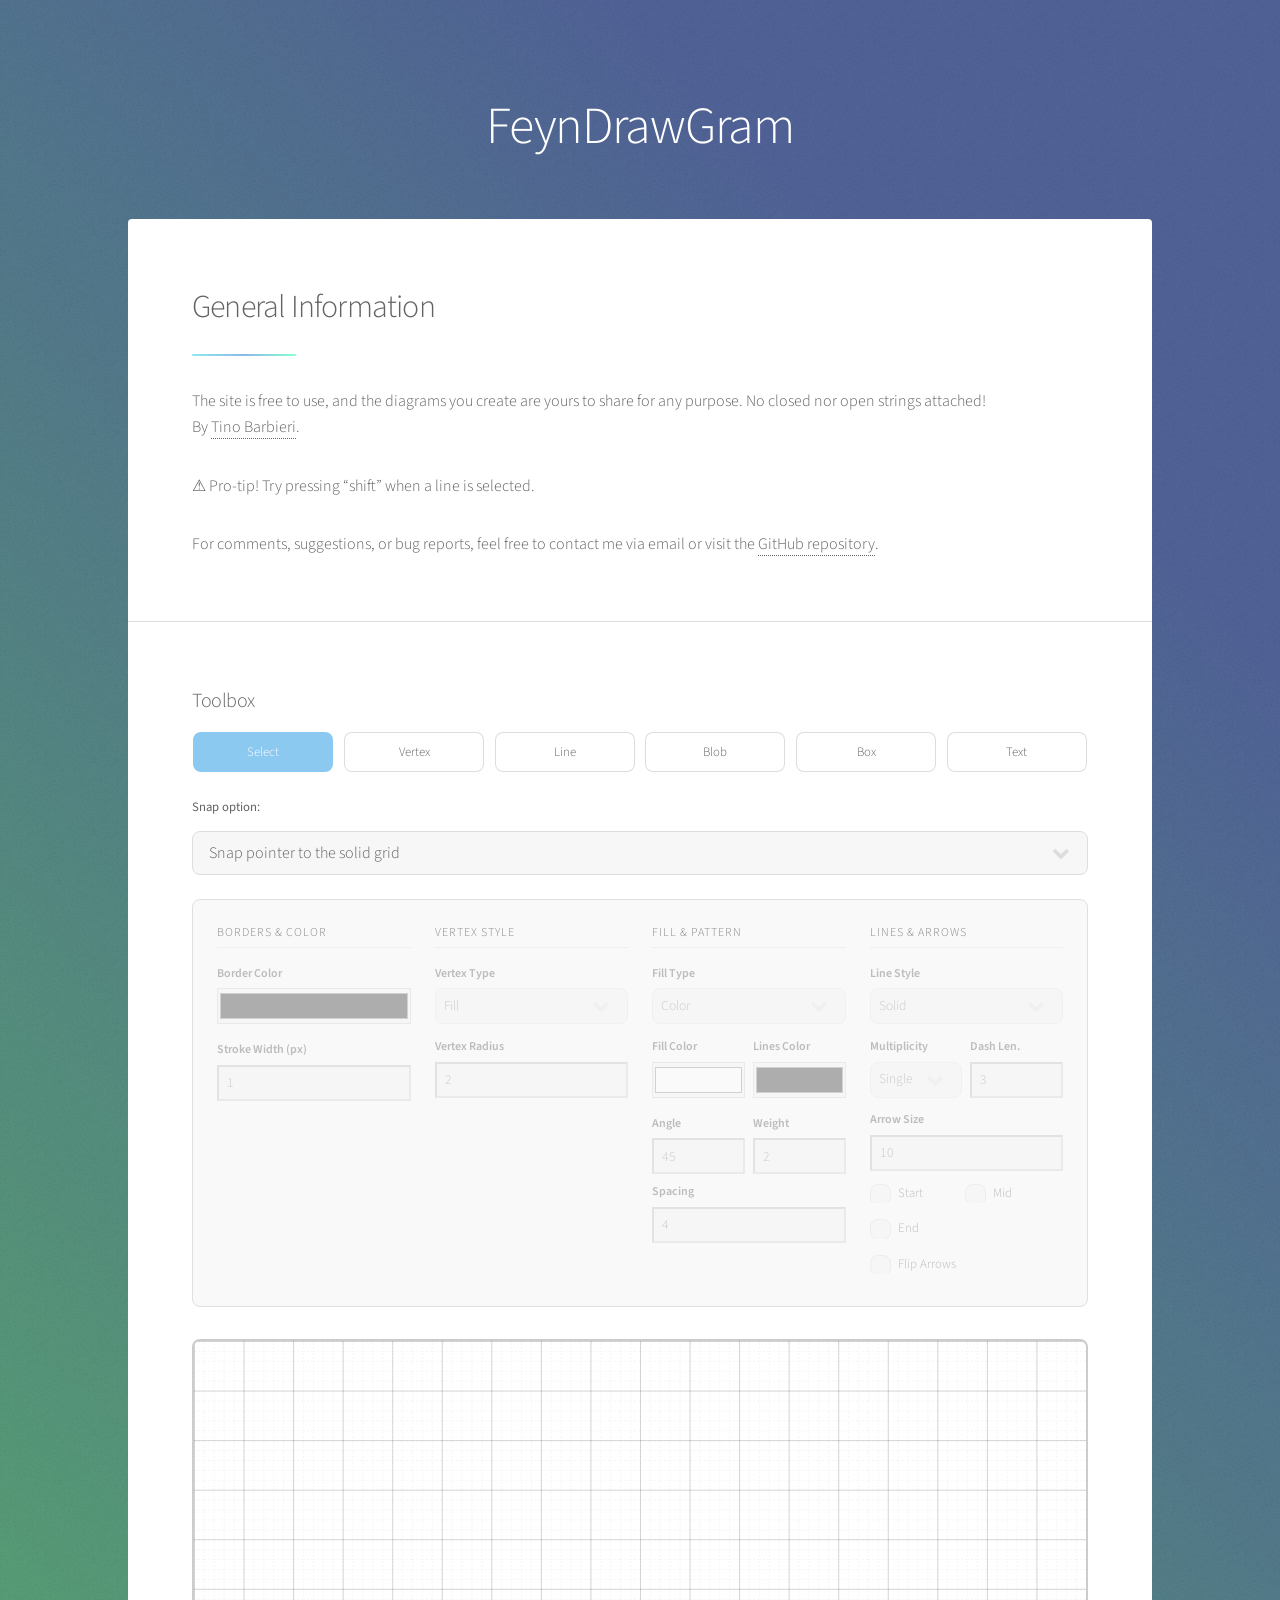
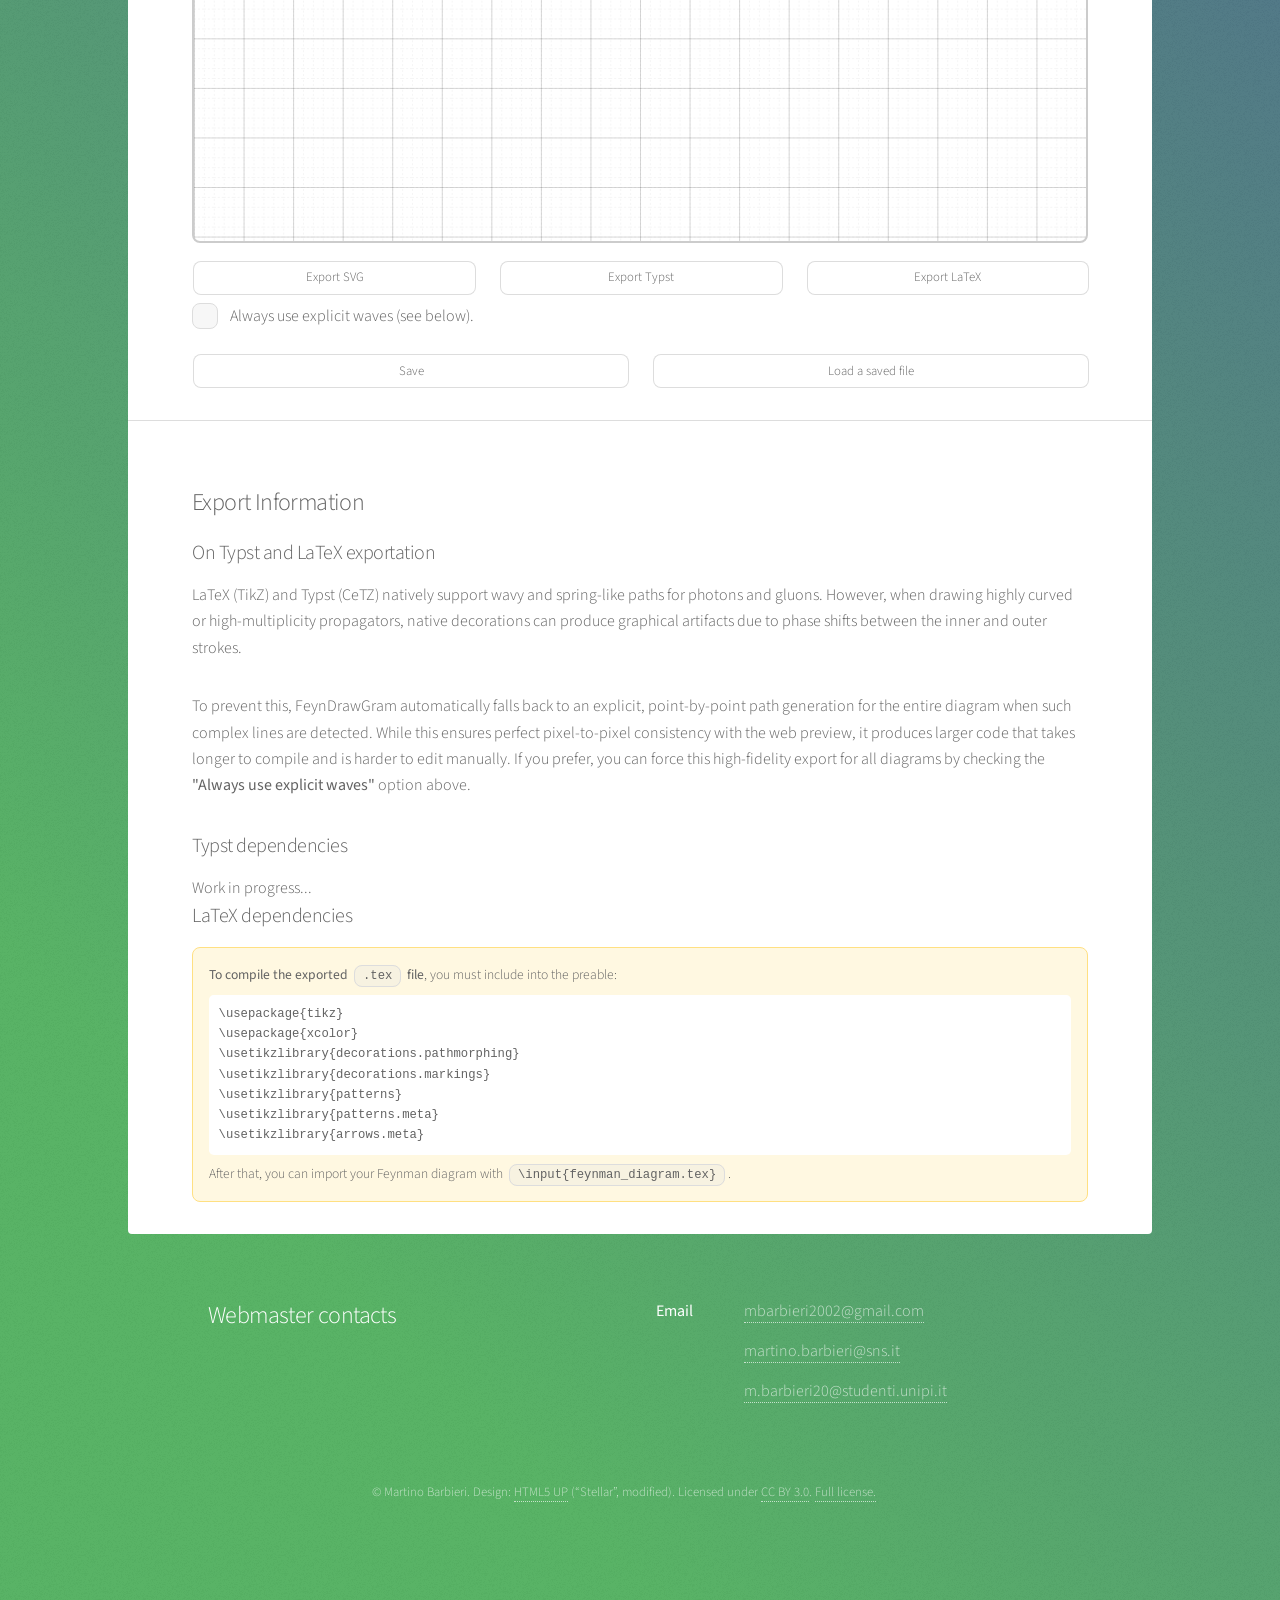
==== webapp/index.html @ 436d5863 "typst implemented. When the Typst package will be published, I'll modify the index.html page" ====
<!DOCTYPE HTML>
<!--
	Stellar by HTML5 UP
	html5up.net | @ajlkn
	Free for personal and commercial use under the CCA 3.0 license (html5up.net/license)
-->
<html lang="en">
	<head>
		<title>FeynDrawGram</title>
		<meta charset="utf-8">
		<meta name="keywords" content="feyndrawgram, feynman, diagram, diagrams, diagramma, qft, draw, latex, typst, tikz, cetz, svg, vectorial, cosmological, correlator">
		<meta name="description" content="Modern web app for creating LaTeX (TikZ) and Typst (CeTZ) code from Feynman diagrams.">
		<meta name="author" content="Martino Barbieri">
		<meta name="viewport" content="width=device-width, initial-scale=1">
		<link rel="canonical" href="https://mbarbieri.it/feyndrawgram/"/>
		<link rel="stylesheet" href="assets/css/main.css">
		<link rel="stylesheet" href="assets/css/feyndrawgram.css">
		<link rel="icon" type="image/png" href="images/logo.png">
		<noscript><link rel="stylesheet" href="assets/css/noscript.css"></noscript>
		<!-- Google tag (gtag.js) -->
		<script async src="https://www.googletagmanager.com/gtag/js?id=G-V8CDSFE6TV"></script>
		<script>
			window.dataLayer = window.dataLayer || [];
			function gtag(){dataLayer.push(arguments);}
			gtag('js', new Date());
			gtag('config', 'G-V8CDSFE6TV');
		</script>
	</head>
	<body class="is-preload">

		<!-- Wrapper -->
			<div id="wrapper">

				<!-- Header -->
					<header id="header" class="alt">
						<h1>FeynDrawGram</h1>
					</header>

				<!-- Main -->
					<div id="main">
						<section class="main">
							<div class="spotlight">
								<div class="content">
									<header class="major">
										<h2>General Information</h2>
									</header>
									<p>
										The site is free to use, and the diagrams you create are yours to share for any purpose. No closed nor open strings attached!
										<br>
										By <a class="link" href="https://mbarbieri.it/">Tino Barbieri</a>.
									</p>
									<p>
										<span>&#9888;</span> Pro-tip! Try pressing “shift” when a line is selected.
									</p>
									<p>
										For comments, suggestions, or bug reports, feel free to contact me via email or visit the <a href="https://github.com/mbar02/FeynDrawGram" target="_blank" rel="noopener noreferrer" class="link">GitHub repository</a>.
									</p>
								</div>
							</div>
						</section>

						<section class="main">
								<div id="app-container">    
									<form id="toolbox">
										<h3>Toolbox</h3>
										
										<div id="tools">
											<a class="button small primary" id="btn-select" onclick="setMode('select')">Select</a>
											<a class="button small" id="btn-point" onclick="setMode('point')">Vertex</a>
											<a class="button small" id="btn-line" onclick="setMode('line')">Line</a>
											<a class="button small" id="btn-blob" onclick="setMode('blob')">Blob</a>
											<a class="button small" id="btn-box" onclick="setMode('box')">Box</a>
											<a class="button small" id="btn-text" onclick="setMode('text')">Text</a>
										</div>

										<div style="margin-bottom: 1.5rem;">
											<label style="font-size: 0.8rem;">Snap option:</label>
											<select id="snap-select" onchange="updateSnapping(this.value)">
												<option value="40">Snap pointer to the solid grid</option>
												<option value="10">Snap pointer to the dashed grid</option>
												<option value="0">Ignore the grid</option>
											</select>
										</div>

										<div id="properties-panel">
											<div class="row gtr-uniform">
												
												<div class="col-3 col-6-medium col-12-xsmall">
													<h5>Borders & Color</h5>
													<div class="prop-group">
														<label>Border Color</label>
														<input class="node-prop line-prop shape-prop" type="color" id="prop-color" value="#000000">
													</div>
													<div class="prop-group">
														<label>Stroke Width (px)</label>
														<input class="node-prop line-prop shape-prop" type="number" id="prop-width" min="0" value="2">
													</div>
												</div>

												<div class="col-3 col-6-medium col-12-xsmall">
													<h5>Vertex Style</h5>
													<div class="prop-group">
														<label>Vertex Type</label>
														<select class="node-prop" id="prop-node-style">
															<option value="solid">Fill</option>
															<option value="odot">odot</option>
															<option value="otimes">otimes</option>
															<option value="square">Square</option>
															<option value="diamond">Diamond</option>
														</select>
													</div>
													<div class="prop-group">
														<label>Vertex Radius</label>
														<input class="node-prop" type="number" id="prop-node-radius" min="0" value="5">
													</div>
												</div>

												<div class="col-3 col-6-medium col-12-xsmall">
													<h5>Fill & Pattern</h5>
													<div class="prop-group">
														<label>Fill Type</label>
														<select class="node-prop shape-prop" id="prop-fill-type">
															<option value="solid">Color</option>
															<option value="pattern">Pattern</option>
														</select>
													</div>
													<div class="prop-group" style="display: flex; gap: 0.5rem;">
														<div style="flex: 1; min-width: 0;">
															<label>Fill Color</label>
															<input class="node-prop shape-prop" type="color" id="prop-fill-color" value="#ffffff">
														</div>
														<div style="flex: 1; min-width: 0;">
															<label>Lines Color</label>
															<input class="node-prop shape-prop" type="color" id="prop-pat-color" value="#000000">
														</div>
													</div>
													<div class="prop-group" style="display: flex; flex-wrap: wrap; gap: 0.5rem;">
														<div style="flex: 1 1 40%; min-width: 0;">
															<label>Angle</label>
															<input class="node-prop shape-prop" type="number" id="prop-pat-angle" value="45">
														</div>
														<div style="flex: 1 1 40%; min-width: 0;">
															<label>Weight</label>
															<input class="node-prop shape-prop" type="number" id="prop-pat-width" min="0" value="2">
														</div>
														<div style="flex: 1 1 100%; min-width: 0;">
															<label>Spacing</label>
															<input class="node-prop shape-prop" type="number" id="prop-pat-spacing" min="0" value="10">
														</div>
													</div>
												</div>

												<div class="col-3 col-6-medium col-12-xsmall">
													<h5>Lines & Arrows</h5>
													<div class="prop-group">
														<label>Line Style</label>
														<select class="line-prop" id="prop-line-type">
															<option value="solid">Solid</option>
															<option value="dashed">Dashed</option>
															<option value="wavy">Wavy (Photon)</option>
															<option value="gluon">Spring (Gluon)</option>
														</select>
													</div>
													<div class="prop-group" style="display: flex; gap: 0.5rem;">
														<div style="flex: 1; min-width: 0;">
															<label>Multiplicity</label>
															<select class="line-prop" id="prop-multiplicity">
																<option value="1">Single</option>
																<option value="2">Double</option>
																<option value="3">Triple</option>
															</select>
														</div>
														<div style="flex: 1; min-width: 0;">
															<label>Dash Len.</label>
															<input class="line-prop" type="number" id="prop-dash-length" min="0" value="5">
														</div>
													</div>
													<div class="prop-group">
														<label>Arrow Size</label>
														<input class="line-prop" type="number" id="prop-arrow-size" min="0" value="20">
													</div>
													<div class="prop-group" style="display: flex; flex-wrap: wrap; gap: 0.5rem;">
														<div style="width: 45%;">
															<input class="line-prop" type="checkbox" id="prop-arrow-start">
															<label for="prop-arrow-start">Start</label>
														</div>
														<div style="width: 45%;">
															<input class="line-prop" type="checkbox" id="prop-arrow-mid">
															<label for="prop-arrow-mid">Mid</label>
														</div>
														<div style="width: 45%;">
															<input class="line-prop" type="checkbox" id="prop-arrow-end">
															<label for="prop-arrow-end">End</label>
														</div>
														<div style="width: 100%;">
															<input class="line-prop" type="checkbox" id="prop-arrow-flip">
															<label for="prop-arrow-flip">Flip Arrows</label>
														</div>
													</div>
												</div>

											</div>
										</div>
									</form>
										
									<div id="canvas-wrapper" style="border: 2px solid #ccc; background: white; border-radius: 8px; overflow: hidden; cursor: crosshair;">
										<svg id="feynman-canvas" width="100%" height="500" style="display: block;"></svg>
									</div>
								</div>

								<div id="export-tools" style="margin-top: 1rem;">
									<div class="row gtr-uniform">
										<div class="col-4 col-12-xsmall">
											<a class="button small fit" onclick="exportSVG()">Export SVG</a>
										</div>
										<div class="col-4 col-12-xsmall">
											<a class="button small fit" id="btn-export-typst" onclick="exportTypst()">Export Typst</a>
										</div>
										<div class="col-4 col-12-xsmall">
											<a class="button small fit" id="btn-export-code" onclick="exportLaTeX()">Export LaTeX</a>
										</div>
									</div>
								</div>

								<div class="fit" style="margin-top: 0.5rem;">
									<input type="checkbox" id="prop-explicit-waves">
									<label for="prop-explicit-waves">Always use explicit waves (see below).</label>
								</div>

								<div id="save-load-tools" style="margin-top: 0.5rem;">
									<div class="row gtr-uniform">
										<div class="col-6 col-12-xsmall">
											<a class="button small fit" onclick="saveDiagram()">Save</a>
										</div>
										<div class="col-6 col-12-xsmall">
											<a class="button small fit" onclick="loadDiagram()">Load a saved file</a>
										</div>
									</div>
								</div>
							</section>

							<section class="main">
								<h2>Export Information</h2>
								<h3>On Typst and LaTeX exportation</h3>
								<p>
									LaTeX (TikZ) and Typst (CeTZ) natively support wavy and spring-like paths for photons and gluons.
									However, when drawing highly curved or high-multiplicity propagators, native decorations can produce
									graphical artifacts due to phase shifts between the inner and outer strokes.
								</p>
								<p>
									To prevent this, FeynDrawGram automatically falls back to an explicit, point-by-point path generation
									for the entire diagram when such complex lines are detected. While this ensures perfect pixel-to-pixel
									consistency with the web preview, it produces larger code that takes longer to compile and is harder to edit manually. 
									If you prefer, you can force this high-fidelity export for all diagrams by checking the
									<strong>"Always use explicit waves"</strong> option above.
								</p>
								<h3>Typst dependencies</h3>
								Work in progress...	
								<h3>LaTeX dependencies</h3>
								<div id="latex-deps-notice" style="margin-top: 1rem; padding: 1rem; background-color: #fff8e1; border: 1px solid #ffe082; border-radius: 0.5rem; font-size: 0.85rem;">
										<strong>To compile the exported <code>.tex</code> file</strong>, you must include into the preable:
										<pre style="margin: 0.5rem 0; background: #fff; padding: 0.6rem; border-radius: 0.3rem; overflow-x: auto;">\usepackage{tikz}
\usepackage{xcolor}
\usetikzlibrary{decorations.pathmorphing}
\usetikzlibrary{decorations.markings}
\usetikzlibrary{patterns}
\usetikzlibrary{patterns.meta}
\usetikzlibrary{arrows.meta}</pre>
										After that, you can import your Feynman diagram with <code>\input{feynman_diagram.tex}</code>.
								</div>
							</section>
					</div>

				<!-- Footer -->
					<footer id="footer">
							<h2>Webmaster contacts</h2>
							<dl class="alt">
								<dt>Email</dt>
								<dd><a href="mailto:mbarbieri2002@gmail.com">mbarbieri2002@gmail.com</a></dd>
								<dd><a href="mailto:martino.barbieri@sns.it">martino.barbieri@sns.it</a></dd>
								<dd><a href="mailto:m.barbieri20@studenti.unipi.it">m.barbieri20@studenti.unipi.it</a></dd>
							</dl>
						<p class="copyright">
							&copy; Martino Barbieri. Design: <a href="https://html5up.net">HTML5 UP</a> (“Stellar”, modified).
							 Licensed under <a href="http://creativecommons.org/licenses/by/3.0/">CC BY 3.0</a>.
    					<a href="/licenses/LICENSE.txt">Full license.</a>
						</p>
					</footer>

			</div>

		<!-- Scripts -->
			<script src="assets/js/jquery.min.js"></script>
			<script src="assets/js/jquery.scrollex.min.js"></script>
			<script src="assets/js/jquery.scrolly.min.js"></script>
			<script src="assets/js/browser.min.js"></script>
			<script src="assets/js/breakpoints.min.js"></script>
			<script src="assets/js/util.js"></script>
			<script src="assets/js/main.js"></script>

			<script src="assets/js/feyndrawgram.js"></script>

	</body>
</html>
---- webapp/assets/css/main.css ----
@import url(fontawesome-all.min.css);
@import 'https://fonts.googleapis.com/css?family=Source+Sans+Pro:300,400';

/*
	Stellar by HTML5 UP
	html5up.net | @ajlkn
	Free for personal and commercial use under the CCA 3.0 license (html5up.net/license)
*/

html, body, div, span, applet, object,
iframe, h1, h2, h3, h4, h5, h6, p, blockquote,
pre, a, abbr, acronym, address, big, cite,
code, del, dfn, em, img, ins, kbd, q, s, samp,
small, strike, strong, sub, sup, tt, var, b,
u, i, center, dl, dt, dd, ol, ul, li, fieldset,
form, label, legend, table, caption, tbody,
tfoot, thead, tr, th, td, article, aside,
canvas, details, embed, figure, figcaption,
footer, header, hgroup, menu, nav, output, ruby,
section, summary, time, mark, audio, video {
	margin: 0;
	padding: 0;
	border: 0;
	font-size: 100%;
	font: inherit;
	vertical-align: baseline;}

article, aside, details, figcaption, figure,
footer, header, hgroup, menu, nav, section {
	display: block;}

body {
	line-height: 1;
}

ol, ul {
	list-style: none;
}

blockquote, q {
	quotes: none;
}

	blockquote:before, blockquote:after, q:before, q:after {
		content: '';
		content: none;
	}

table {
	border-collapse: collapse;
	border-spacing: 0;
}

body {
	-webkit-text-size-adjust: none;
}

mark {
	background-color: transparent;
	color: inherit;
}

input::-moz-focus-inner {
	border: 0;
	padding: 0;
}

input, select, textarea {
	-moz-appearance: none;
	-webkit-appearance: none;
	-ms-appearance: none;
	appearance: none;
}

/* Basic */

	@-ms-viewport {
		width: device-width;
	}

	body {
		-ms-overflow-style: scrollbar;
	}

	@media screen and (max-width: 480px) {

		html, body {
			min-width: 320px;
		}

	}

	html {
		box-sizing: border-box;
	}

	*, *:before, *:after {
		box-sizing: inherit;
	}

	body {
    /*
		background-color: #935d8c;
		background-image: url("images/overlay.png"), -moz-linear-gradient(45deg, #e37682 15%, #5f4d93 85%);
		background-image: url("images/overlay.png"), -webkit-linear-gradient(45deg, #e37682 15%, #5f4d93 85%);
		background-image: url("images/overlay.png"), -ms-linear-gradient(45deg, #e37682 15%, #5f4d93 85%);
		background-image: url("images/overlay.png"), linear-gradient(45deg, #e37682 15%, #5f4d93 85%);
     */
		background-color: #5d938c;
		background-image: url("images/overlay.png"), -moz-linear-gradient(    45deg, #56b362 15%, #4d5f93 85% );
		background-image: url("images/overlay.png"), -webkit-linear-gradient( 45deg, #56b362 15%, #4d5f93 85% );
		background-image: url("images/overlay.png"), -ms-linear-gradient(     45deg, #56b362 15%, #4d5f93 85% );
		background-image: url("images/overlay.png"), linear-gradient(         45deg, #56b362 15%, #4d5f93 85% );
	}

		body.is-preload *, body.is-preload *:before, body.is-preload *:after {
			-moz-animation: none !important;
			-webkit-animation: none !important;
			-ms-animation: none !important;
			animation: none !important;
			-moz-transition: none !important;
			-webkit-transition: none !important;
			-ms-transition: none !important;
			transition: none !important;
		}

/* Type */

	body {
		background-color: #5d938c;
		color: rgba(255, 255, 255, 0.65);
	}

	body, input, select, textarea {
		font-family: "Source Sans Pro", Helvetica, sans-serif;
		font-size: 17pt;
		font-weight: 300;
		line-height: 1.65;
	}

		@media screen and (max-width: 1680px) {

			body, input, select, textarea {
				font-size: 14pt;
			}

		}

		@media screen and (max-width: 1280px) {

			body, input, select, textarea {
				font-size: 12pt;
			}

		}

		@media screen and (max-width: 360px) {

			body, input, select, textarea {
				font-size: 11pt;
			}

		}

	a {
		-moz-transition: color 0.2s ease, border-bottom 0.2s ease;
		-webkit-transition: color 0.2s ease, border-bottom 0.2s ease;
		-ms-transition: color 0.2s ease, border-bottom 0.2s ease;
		transition: color 0.2s ease, border-bottom 0.2s ease;
		text-decoration: none;
		border-bottom: dotted 1px;
		color: inherit;
	}

		a:hover {
			border-bottom-color: transparent;
		}

	strong, b {
		font-weight: 400;
	}

	em, i {
		font-style: italic;
	}

	p {
		margin: 0 0 2em 0;
	}

		p.content {
			-moz-columns: 20em 2;
			-webkit-columns: 20em 2;
			-ms-columns: 20em 2;
			columns: 20em 2;
			-moz-column-gap: 2em;
			-webkit-column-gap: 2em;
			-ms-column-gap: 2em;
			column-gap: 2em;
			text-align: justify;
		}

	h1, h2, h3, h4, h5, h6 {
		font-weight: 300;
		line-height: 1.5;
		margin: 0 0 0.7em 0;
		letter-spacing: -0.025em;
	}

		h1 a, h2 a, h3 a, h4 a, h5 a, h6 a {
			color: inherit;
			text-decoration: none;
		}

	h1 {
		font-size: 2.5em;
		line-height: 1.2;
	}

	h2 {
		font-size: 1.5em;
	}

	h3 {
		font-size: 1.25em;
	}

	h4 {
		font-size: 1.1em;
	}

	h5 {
		font-size: 0.9em;
	}

	h6 {
		font-size: 0.7em;
	}

	@media screen and (max-width: 736px) {

		h1 {
			font-size: 2em;
		}

	}

	sub {
		font-size: 0.8em;
		position: relative;
		top: 0.5em;
	}

	sup {
		font-size: 0.8em;
		position: relative;
		top: -0.5em;
	}

	blockquote {
		border-left: solid 4px;
		font-style: italic;
		margin: 0 0 2em 0;
		padding: 0.5em 0 0.5em 2em;
	}

	code {
		border-radius: 8px;
		border: solid 1px;
		font-family: "Courier New", monospace;
		font-size: 0.9em;
		margin: 0 0.25em;
		padding: 0.25em 0.65em;
	}

	pre {
		-webkit-overflow-scrolling: touch;
		font-family: "Courier New", monospace;
		font-size: 0.9em;
		margin: 0 0 2em 0;
	}

		pre code {
			display: block;
			line-height: 1.75;
			padding: 1em 1.5em;
			overflow-x: auto;
		}

	hr {
		border: 0;
		border-bottom: solid 1px;
		margin: 2em 0;
	}

		hr.major {
			margin: 3em 0;
		}

	.align-left {
		text-align: left;
	}

	.align-center {
		text-align: center;
	}

	.align-right {
		text-align: right;
	}

	input, select, textarea {
		color: #ffffff;
	}

	a:hover {
		color: #ffffff;
	}

	strong, b {
		color: #ffffff;
	}

	h1, h2, h3, h4, h5, h6 {
		color: #ffffff;
	}

	blockquote {
		border-left-color: rgba(255, 255, 255, 0.35);
	}

	code {
		background: rgba(255, 255, 255, 0.075);
		border-color: rgba(255, 255, 255, 0.35);
	}

	hr {
		border-bottom-color: rgba(255, 255, 255, 0.35);
	}

/* Row */

	.row {
		display: flex;
		flex-wrap: wrap;
		box-sizing: border-box;
		align-items: stretch;
	}

		.row > * {
			box-sizing: border-box;
		}

		.row.gtr-uniform > * > :last-child {
			margin-bottom: 0;
		}

		.row.aln-left {
			justify-content: flex-start;
		}

		.row.aln-center {
			justify-content: center;
		}

		.row.aln-right {
			justify-content: flex-end;
		}

		.row.aln-top {
			align-items: flex-start;
		}

		.row.aln-middle {
			align-items: center;
		}

		.row.aln-bottom {
			align-items: flex-end;
		}

		.row > .imp {
			order: -1;
		}

		.row > .col-1 {
			width: 8.33333%;
		}

		.row > .off-1 {
			margin-left: 8.33333%;
		}

		.row > .col-2 {
			width: 16.66667%;
		}

		.row > .off-2 {
			margin-left: 16.66667%;
		}

		.row > .col-3 {
			width: 25%;
		}

		.row > .off-3 {
			margin-left: 25%;
		}

		.row > .col-4 {
			width: 33.33333%;
		}

		.row > .off-4 {
			margin-left: 33.33333%;
		}

		.row > .col-5 {
			width: 41.66667%;
		}

		.row > .off-5 {
			margin-left: 41.66667%;
		}

		.row > .col-6 {
			width: 50%;
		}

		.row > .off-6 {
			margin-left: 50%;
		}

		.row > .col-7 {
			width: 58.33333%;
		}

		.row > .off-7 {
			margin-left: 58.33333%;
		}

		.row > .col-8 {
			width: 66.66667%;
		}

		.row > .off-8 {
			margin-left: 66.66667%;
		}

		.row > .col-9 {
			width: 75%;
		}

		.row > .off-9 {
			margin-left: 75%;
		}

		.row > .col-10 {
			width: 83.33333%;
		}

		.row > .off-10 {
			margin-left: 83.33333%;
		}

		.row > .col-11 {
			width: 91.66667%;
		}

		.row > .off-11 {
			margin-left: 91.66667%;
		}

		.row > .col-12 {
			width: 100%;
		}

		.row > .off-12 {
			margin-left: 100%;
		}

		.row.gtr-0 {
			margin-top: 0;
			margin-left: 0em;
		}

			.row.gtr-0 > * {
				padding: 0 0 0 0em;
			}

			.row.gtr-0.gtr-uniform {
				margin-top: 0em;
			}

				.row.gtr-0.gtr-uniform > * {
					padding-top: 0em;
				}

		.row.gtr-25 {
			margin-top: 0;
			margin-left: -0.375em;
		}

			.row.gtr-25 > * {
				padding: 0 0 0 0.375em;
			}

			.row.gtr-25.gtr-uniform {
				margin-top: -0.375em;
			}

				.row.gtr-25.gtr-uniform > * {
					padding-top: 0.375em;
				}

		.row.gtr-50 {
			margin-top: 0;
			margin-left: -0.75em;
		}

			.row.gtr-50 > * {
				padding: 0 0 0 0.75em;
			}

			.row.gtr-50.gtr-uniform {
				margin-top: -0.75em;
			}

				.row.gtr-50.gtr-uniform > * {
					padding-top: 0.75em;
				}

		.row {
			margin-top: 0;
			margin-left: -1.5em;
		}

			.row > * {
				padding: 0 0 0 1.5em;
			}

			.row.gtr-uniform {
				margin-top: -1.5em;
			}

				.row.gtr-uniform > * {
					padding-top: 1.5em;
				}

		.row.gtr-150 {
			margin-top: 0;
			margin-left: -2.25em;
		}

			.row.gtr-150 > * {
				padding: 0 0 0 2.25em;
			}

			.row.gtr-150.gtr-uniform {
				margin-top: -2.25em;
			}

				.row.gtr-150.gtr-uniform > * {
					padding-top: 2.25em;
				}

		.row.gtr-200 {
			margin-top: 0;
			margin-left: -3em;
		}

			.row.gtr-200 > * {
				padding: 0 0 0 3em;
			}

			.row.gtr-200.gtr-uniform {
				margin-top: -3em;
			}

				.row.gtr-200.gtr-uniform > * {
					padding-top: 3em;
				}

		@media screen and (max-width: 1680px) {

			.row {
				display: flex;
				flex-wrap: wrap;
				box-sizing: border-box;
				align-items: stretch;
			}

				.row > * {
					box-sizing: border-box;
				}

				.row.gtr-uniform > * > :last-child {
					margin-bottom: 0;
				}

				.row.aln-left {
					justify-content: flex-start;
				}

				.row.aln-center {
					justify-content: center;
				}

				.row.aln-right {
					justify-content: flex-end;
				}

				.row.aln-top {
					align-items: flex-start;
				}

				.row.aln-middle {
					align-items: center;
				}

				.row.aln-bottom {
					align-items: flex-end;
				}

				.row > .imp-xlarge {
					order: -1;
				}

				.row > .col-1-xlarge {
					width: 8.33333%;
				}

				.row > .off-1-xlarge {
					margin-left: 8.33333%;
				}

				.row > .col-2-xlarge {
					width: 16.66667%;
				}

				.row > .off-2-xlarge {
					margin-left: 16.66667%;
				}

				.row > .col-3-xlarge {
					width: 25%;
				}

				.row > .off-3-xlarge {
					margin-left: 25%;
				}

				.row > .col-4-xlarge {
					width: 33.33333%;
				}

				.row > .off-4-xlarge {
					margin-left: 33.33333%;
				}

				.row > .col-5-xlarge {
					width: 41.66667%;
				}

				.row > .off-5-xlarge {
					margin-left: 41.66667%;
				}

				.row > .col-6-xlarge {
					width: 50%;
				}

				.row > .off-6-xlarge {
					margin-left: 50%;
				}

				.row > .col-7-xlarge {
					width: 58.33333%;
				}

				.row > .off-7-xlarge {
					margin-left: 58.33333%;
				}

				.row > .col-8-xlarge {
					width: 66.66667%;
				}

				.row > .off-8-xlarge {
					margin-left: 66.66667%;
				}

				.row > .col-9-xlarge {
					width: 75%;
				}

				.row > .off-9-xlarge {
					margin-left: 75%;
				}

				.row > .col-10-xlarge {
					width: 83.33333%;
				}

				.row > .off-10-xlarge {
					margin-left: 83.33333%;
				}

				.row > .col-11-xlarge {
					width: 91.66667%;
				}

				.row > .off-11-xlarge {
					margin-left: 91.66667%;
				}

				.row > .col-12-xlarge {
					width: 100%;
				}

				.row > .off-12-xlarge {
					margin-left: 100%;
				}

				.row.gtr-0 {
					margin-top: 0;
					margin-left: 0em;
				}

					.row.gtr-0 > * {
						padding: 0 0 0 0em;
					}

					.row.gtr-0.gtr-uniform {
						margin-top: 0em;
					}

						.row.gtr-0.gtr-uniform > * {
							padding-top: 0em;
						}

				.row.gtr-25 {
					margin-top: 0;
					margin-left: -0.375em;
				}

					.row.gtr-25 > * {
						padding: 0 0 0 0.375em;
					}

					.row.gtr-25.gtr-uniform {
						margin-top: -0.375em;
					}

						.row.gtr-25.gtr-uniform > * {
							padding-top: 0.375em;
						}

				.row.gtr-50 {
					margin-top: 0;
					margin-left: -0.75em;
				}

					.row.gtr-50 > * {
						padding: 0 0 0 0.75em;
					}

					.row.gtr-50.gtr-uniform {
						margin-top: -0.75em;
					}

						.row.gtr-50.gtr-uniform > * {
							padding-top: 0.75em;
						}

				.row {
					margin-top: 0;
					margin-left: -1.5em;
				}

					.row > * {
						padding: 0 0 0 1.5em;
					}

					.row.gtr-uniform {
						margin-top: -1.5em;
					}

						.row.gtr-uniform > * {
							padding-top: 1.5em;
						}

				.row.gtr-150 {
					margin-top: 0;
					margin-left: -2.25em;
				}

					.row.gtr-150 > * {
						padding: 0 0 0 2.25em;
					}

					.row.gtr-150.gtr-uniform {
						margin-top: -2.25em;
					}

						.row.gtr-150.gtr-uniform > * {
							padding-top: 2.25em;
						}

				.row.gtr-200 {
					margin-top: 0;
					margin-left: -3em;
				}

					.row.gtr-200 > * {
						padding: 0 0 0 3em;
					}

					.row.gtr-200.gtr-uniform {
						margin-top: -3em;
					}

						.row.gtr-200.gtr-uniform > * {
							padding-top: 3em;
						}

		}

		@media screen and (max-width: 1280px) {

			.row {
				display: flex;
				flex-wrap: wrap;
				box-sizing: border-box;
				align-items: stretch;
			}

				.row > * {
					box-sizing: border-box;
				}

				.row.gtr-uniform > * > :last-child {
					margin-bottom: 0;
				}

				.row.aln-left {
					justify-content: flex-start;
				}

				.row.aln-center {
					justify-content: center;
				}

				.row.aln-right {
					justify-content: flex-end;
				}

				.row.aln-top {
					align-items: flex-start;
				}

				.row.aln-middle {
					align-items: center;
				}

				.row.aln-bottom {
					align-items: flex-end;
				}

				.row > .imp-large {
					order: -1;
				}

				.row > .col-1-large {
					width: 8.33333%;
				}

				.row > .off-1-large {
					margin-left: 8.33333%;
				}

				.row > .col-2-large {
					width: 16.66667%;
				}

				.row > .off-2-large {
					margin-left: 16.66667%;
				}

				.row > .col-3-large {
					width: 25%;
				}

				.row > .off-3-large {
					margin-left: 25%;
				}

				.row > .col-4-large {
					width: 33.33333%;
				}

				.row > .off-4-large {
					margin-left: 33.33333%;
				}

				.row > .col-5-large {
					width: 41.66667%;
				}

				.row > .off-5-large {
					margin-left: 41.66667%;
				}

				.row > .col-6-large {
					width: 50%;
				}

				.row > .off-6-large {
					margin-left: 50%;
				}

				.row > .col-7-large {
					width: 58.33333%;
				}

				.row > .off-7-large {
					margin-left: 58.33333%;
				}

				.row > .col-8-large {
					width: 66.66667%;
				}

				.row > .off-8-large {
					margin-left: 66.66667%;
				}

				.row > .col-9-large {
					width: 75%;
				}

				.row > .off-9-large {
					margin-left: 75%;
				}

				.row > .col-10-large {
					width: 83.33333%;
				}

				.row > .off-10-large {
					margin-left: 83.33333%;
				}

				.row > .col-11-large {
					width: 91.66667%;
				}

				.row > .off-11-large {
					margin-left: 91.66667%;
				}

				.row > .col-12-large {
					width: 100%;
				}

				.row > .off-12-large {
					margin-left: 100%;
				}

				.row.gtr-0 {
					margin-top: 0;
					margin-left: 0em;
				}

					.row.gtr-0 > * {
						padding: 0 0 0 0em;
					}

					.row.gtr-0.gtr-uniform {
						margin-top: 0em;
					}

						.row.gtr-0.gtr-uniform > * {
							padding-top: 0em;
						}

				.row.gtr-25 {
					margin-top: 0;
					margin-left: -0.375em;
				}

					.row.gtr-25 > * {
						padding: 0 0 0 0.375em;
					}

					.row.gtr-25.gtr-uniform {
						margin-top: -0.375em;
					}

						.row.gtr-25.gtr-uniform > * {
							padding-top: 0.375em;
						}

				.row.gtr-50 {
					margin-top: 0;
					margin-left: -0.75em;
				}

					.row.gtr-50 > * {
						padding: 0 0 0 0.75em;
					}

					.row.gtr-50.gtr-uniform {
						margin-top: -0.75em;
					}

						.row.gtr-50.gtr-uniform > * {
							padding-top: 0.75em;
						}

				.row {
					margin-top: 0;
					margin-left: -1.5em;
				}

					.row > * {
						padding: 0 0 0 1.5em;
					}

					.row.gtr-uniform {
						margin-top: -1.5em;
					}

						.row.gtr-uniform > * {
							padding-top: 1.5em;
						}

				.row.gtr-150 {
					margin-top: 0;
					margin-left: -2.25em;
				}

					.row.gtr-150 > * {
						padding: 0 0 0 2.25em;
					}

					.row.gtr-150.gtr-uniform {
						margin-top: -2.25em;
					}

						.row.gtr-150.gtr-uniform > * {
							padding-top: 2.25em;
						}

				.row.gtr-200 {
					margin-top: 0;
					margin-left: -3em;
				}

					.row.gtr-200 > * {
						padding: 0 0 0 3em;
					}

					.row.gtr-200.gtr-uniform {
						margin-top: -3em;
					}

						.row.gtr-200.gtr-uniform > * {
							padding-top: 3em;
						}

		}

		@media screen and (max-width: 980px) {

			.row {
				display: flex;
				flex-wrap: wrap;
				box-sizing: border-box;
				align-items: stretch;
			}

				.row > * {
					box-sizing: border-box;
				}

				.row.gtr-uniform > * > :last-child {
					margin-bottom: 0;
				}

				.row.aln-left {
					justify-content: flex-start;
				}

				.row.aln-center {
					justify-content: center;
				}

				.row.aln-right {
					justify-content: flex-end;
				}

				.row.aln-top {
					align-items: flex-start;
				}

				.row.aln-middle {
					align-items: center;
				}

				.row.aln-bottom {
					align-items: flex-end;
				}

				.row > .imp-medium {
					order: -1;
				}

				.row > .col-1-medium {
					width: 8.33333%;
				}

				.row > .off-1-medium {
					margin-left: 8.33333%;
				}

				.row > .col-2-medium {
					width: 16.66667%;
				}

				.row > .off-2-medium {
					margin-left: 16.66667%;
				}

				.row > .col-3-medium {
					width: 25%;
				}

				.row > .off-3-medium {
					margin-left: 25%;
				}

				.row > .col-4-medium {
					width: 33.33333%;
				}

				.row > .off-4-medium {
					margin-left: 33.33333%;
				}

				.row > .col-5-medium {
					width: 41.66667%;
				}

				.row > .off-5-medium {
					margin-left: 41.66667%;
				}

				.row > .col-6-medium {
					width: 50%;
				}

				.row > .off-6-medium {
					margin-left: 50%;
				}

				.row > .col-7-medium {
					width: 58.33333%;
				}

				.row > .off-7-medium {
					margin-left: 58.33333%;
				}

				.row > .col-8-medium {
					width: 66.66667%;
				}

				.row > .off-8-medium {
					margin-left: 66.66667%;
				}

				.row > .col-9-medium {
					width: 75%;
				}

				.row > .off-9-medium {
					margin-left: 75%;
				}

				.row > .col-10-medium {
					width: 83.33333%;
				}

				.row > .off-10-medium {
					margin-left: 83.33333%;
				}

				.row > .col-11-medium {
					width: 91.66667%;
				}

				.row > .off-11-medium {
					margin-left: 91.66667%;
				}

				.row > .col-12-medium {
					width: 100%;
				}

				.row > .off-12-medium {
					margin-left: 100%;
				}

				.row.gtr-0 {
					margin-top: 0;
					margin-left: 0em;
				}

					.row.gtr-0 > * {
						padding: 0 0 0 0em;
					}

					.row.gtr-0.gtr-uniform {
						margin-top: 0em;
					}

						.row.gtr-0.gtr-uniform > * {
							padding-top: 0em;
						}

				.row.gtr-25 {
					margin-top: 0;
					margin-left: -0.375em;
				}

					.row.gtr-25 > * {
						padding: 0 0 0 0.375em;
					}

					.row.gtr-25.gtr-uniform {
						margin-top: -0.375em;
					}

						.row.gtr-25.gtr-uniform > * {
							padding-top: 0.375em;
						}

				.row.gtr-50 {
					margin-top: 0;
					margin-left: -0.75em;
				}

					.row.gtr-50 > * {
						padding: 0 0 0 0.75em;
					}

					.row.gtr-50.gtr-uniform {
						margin-top: -0.75em;
					}

						.row.gtr-50.gtr-uniform > * {
							padding-top: 0.75em;
						}

				.row {
					margin-top: 0;
					margin-left: -1.5em;
				}

					.row > * {
						padding: 0 0 0 1.5em;
					}

					.row.gtr-uniform {
						margin-top: -1.5em;
					}

						.row.gtr-uniform > * {
							padding-top: 1.5em;
						}

				.row.gtr-150 {
					margin-top: 0;
					margin-left: -2.25em;
				}

					.row.gtr-150 > * {
						padding: 0 0 0 2.25em;
					}

					.row.gtr-150.gtr-uniform {
						margin-top: -2.25em;
					}

						.row.gtr-150.gtr-uniform > * {
							padding-top: 2.25em;
						}

				.row.gtr-200 {
					margin-top: 0;
					margin-left: -3em;
				}

					.row.gtr-200 > * {
						padding: 0 0 0 3em;
					}

					.row.gtr-200.gtr-uniform {
						margin-top: -3em;
					}

						.row.gtr-200.gtr-uniform > * {
							padding-top: 3em;
						}

		}

		@media screen and (max-width: 736px) {

			.row {
				display: flex;
				flex-wrap: wrap;
				box-sizing: border-box;
				align-items: stretch;
			}

				.row > * {
					box-sizing: border-box;
				}

				.row.gtr-uniform > * > :last-child {
					margin-bottom: 0;
				}

				.row.aln-left {
					justify-content: flex-start;
				}

				.row.aln-center {
					justify-content: center;
				}

				.row.aln-right {
					justify-content: flex-end;
				}

				.row.aln-top {
					align-items: flex-start;
				}

				.row.aln-middle {
					align-items: center;
				}

				.row.aln-bottom {
					align-items: flex-end;
				}

				.row > .imp-small {
					order: -1;
				}

				.row > .col-1-small {
					width: 8.33333%;
				}

				.row > .off-1-small {
					margin-left: 8.33333%;
				}

				.row > .col-2-small {
					width: 16.66667%;
				}

				.row > .off-2-small {
					margin-left: 16.66667%;
				}

				.row > .col-3-small {
					width: 25%;
				}

				.row > .off-3-small {
					margin-left: 25%;
				}

				.row > .col-4-small {
					width: 33.33333%;
				}

				.row > .off-4-small {
					margin-left: 33.33333%;
				}

				.row > .col-5-small {
					width: 41.66667%;
				}

				.row > .off-5-small {
					margin-left: 41.66667%;
				}

				.row > .col-6-small {
					width: 50%;
				}

				.row > .off-6-small {
					margin-left: 50%;
				}

				.row > .col-7-small {
					width: 58.33333%;
				}

				.row > .off-7-small {
					margin-left: 58.33333%;
				}

				.row > .col-8-small {
					width: 66.66667%;
				}

				.row > .off-8-small {
					margin-left: 66.66667%;
				}

				.row > .col-9-small {
					width: 75%;
				}

				.row > .off-9-small {
					margin-left: 75%;
				}

				.row > .col-10-small {
					width: 83.33333%;
				}

				.row > .off-10-small {
					margin-left: 83.33333%;
				}

				.row > .col-11-small {
					width: 91.66667%;
				}

				.row > .off-11-small {
					margin-left: 91.66667%;
				}

				.row > .col-12-small {
					width: 100%;
				}

				.row > .off-12-small {
					margin-left: 100%;
				}

				.row.gtr-0 {
					margin-top: 0;
					margin-left: 0em;
				}

					.row.gtr-0 > * {
						padding: 0 0 0 0em;
					}

					.row.gtr-0.gtr-uniform {
						margin-top: 0em;
					}

						.row.gtr-0.gtr-uniform > * {
							padding-top: 0em;
						}

				.row.gtr-25 {
					margin-top: 0;
					margin-left: -0.25em;
				}

					.row.gtr-25 > * {
						padding: 0 0 0 0.25em;
					}

					.row.gtr-25.gtr-uniform {
						margin-top: -0.25em;
					}

						.row.gtr-25.gtr-uniform > * {
							padding-top: 0.25em;
						}

				.row.gtr-50 {
					margin-top: 0;
					margin-left: -0.5em;
				}

					.row.gtr-50 > * {
						padding: 0 0 0 0.5em;
					}

					.row.gtr-50.gtr-uniform {
						margin-top: -0.5em;
					}

						.row.gtr-50.gtr-uniform > * {
							padding-top: 0.5em;
						}

				.row {
					margin-top: 0;
					margin-left: -1em;
				}

					.row > * {
						padding: 0 0 0 1em;
					}

					.row.gtr-uniform {
						margin-top: -1em;
					}

						.row.gtr-uniform > * {
							padding-top: 1em;
						}

				.row.gtr-150 {
					margin-top: 0;
					margin-left: -1.5em;
				}

					.row.gtr-150 > * {
						padding: 0 0 0 1.5em;
					}

					.row.gtr-150.gtr-uniform {
						margin-top: -1.5em;
					}

						.row.gtr-150.gtr-uniform > * {
							padding-top: 1.5em;
						}

				.row.gtr-200 {
					margin-top: 0;
					margin-left: -2em;
				}

					.row.gtr-200 > * {
						padding: 0 0 0 2em;
					}

					.row.gtr-200.gtr-uniform {
						margin-top: -2em;
					}

						.row.gtr-200.gtr-uniform > * {
							padding-top: 2em;
						}

		}

		@media screen and (max-width: 480px) {

			.row {
				display: flex;
				flex-wrap: wrap;
				box-sizing: border-box;
				align-items: stretch;
			}

				.row > * {
					box-sizing: border-box;
				}

				.row.gtr-uniform > * > :last-child {
					margin-bottom: 0;
				}

				.row.aln-left {
					justify-content: flex-start;
				}

				.row.aln-center {
					justify-content: center;
				}

				.row.aln-right {
					justify-content: flex-end;
				}

				.row.aln-top {
					align-items: flex-start;
				}

				.row.aln-middle {
					align-items: center;
				}

				.row.aln-bottom {
					align-items: flex-end;
				}

				.row > .imp-xsmall {
					order: -1;
				}

				.row > .col-1-xsmall {
					width: 8.33333%;
				}

				.row > .off-1-xsmall {
					margin-left: 8.33333%;
				}

				.row > .col-2-xsmall {
					width: 16.66667%;
				}

				.row > .off-2-xsmall {
					margin-left: 16.66667%;
				}

				.row > .col-3-xsmall {
					width: 25%;
				}

				.row > .off-3-xsmall {
					margin-left: 25%;
				}

				.row > .col-4-xsmall {
					width: 33.33333%;
				}

				.row > .off-4-xsmall {
					margin-left: 33.33333%;
				}

				.row > .col-5-xsmall {
					width: 41.66667%;
				}

				.row > .off-5-xsmall {
					margin-left: 41.66667%;
				}

				.row > .col-6-xsmall {
					width: 50%;
				}

				.row > .off-6-xsmall {
					margin-left: 50%;
				}

				.row > .col-7-xsmall {
					width: 58.33333%;
				}

				.row > .off-7-xsmall {
					margin-left: 58.33333%;
				}

				.row > .col-8-xsmall {
					width: 66.66667%;
				}

				.row > .off-8-xsmall {
					margin-left: 66.66667%;
				}

				.row > .col-9-xsmall {
					width: 75%;
				}

				.row > .off-9-xsmall {
					margin-left: 75%;
				}

				.row > .col-10-xsmall {
					width: 83.33333%;
				}

				.row > .off-10-xsmall {
					margin-left: 83.33333%;
				}

				.row > .col-11-xsmall {
					width: 91.66667%;
				}

				.row > .off-11-xsmall {
					margin-left: 91.66667%;
				}

				.row > .col-12-xsmall {
					width: 100%;
				}

				.row > .off-12-xsmall {
					margin-left: 100%;
				}

				.row.gtr-0 {
					margin-top: 0;
					margin-left: 0em;
				}

					.row.gtr-0 > * {
						padding: 0 0 0 0em;
					}

					.row.gtr-0.gtr-uniform {
						margin-top: 0em;
					}

						.row.gtr-0.gtr-uniform > * {
							padding-top: 0em;
						}

				.row.gtr-25 {
					margin-top: 0;
					margin-left: -0.3125em;
				}

					.row.gtr-25 > * {
						padding: 0 0 0 0.3125em;
					}

					.row.gtr-25.gtr-uniform {
						margin-top: -0.3125em;
					}

						.row.gtr-25.gtr-uniform > * {
							padding-top: 0.3125em;
						}

				.row.gtr-50 {
					margin-top: 0;
					margin-left: -0.625em;
				}

					.row.gtr-50 > * {
						padding: 0 0 0 0.625em;
					}

					.row.gtr-50.gtr-uniform {
						margin-top: -0.625em;
					}

						.row.gtr-50.gtr-uniform > * {
							padding-top: 0.625em;
						}

				.row {
					margin-top: 0;
					margin-left: -1.25em;
				}

					.row > * {
						padding: 0 0 0 1.25em;
					}

					.row.gtr-uniform {
						margin-top: -1.25em;
					}

						.row.gtr-uniform > * {
							padding-top: 1.25em;
						}

				.row.gtr-150 {
					margin-top: 0;
					margin-left: -1.875em;
				}

					.row.gtr-150 > * {
						padding: 0 0 0 1.875em;
					}

					.row.gtr-150.gtr-uniform {
						margin-top: -1.875em;
					}

						.row.gtr-150.gtr-uniform > * {
							padding-top: 1.875em;
						}

				.row.gtr-200 {
					margin-top: 0;
					margin-left: -2.5em;
				}

					.row.gtr-200 > * {
						padding: 0 0 0 2.5em;
					}

					.row.gtr-200.gtr-uniform {
						margin-top: -2.5em;
					}

						.row.gtr-200.gtr-uniform > * {
							padding-top: 2.5em;
						}

		}

/* Box */

	.box {
		border-radius: 8px;
		border: solid;
		margin-bottom: 2em;
		padding: 1.5em;
	}

		.box > :last-child,
		.box > :last-child > :last-child,
		.box > :last-child > :last-child > :last-child {
			margin-bottom: 0;
		}

		.box.alt {
			border: 0;
			border-radius: 0;
			padding: 0;
		}

	.box {
		border-color: rgba(255, 255, 255, 0.35);
	}

/* Button */

	input[type="submit"],
	input[type="reset"],
	input[type="button"],
	button,
	.button {
		-moz-appearance: none;
		-webkit-appearance: none;
		-ms-appearance: none;
		appearance: none;
		-moz-transition: background-color 0.2s ease-in-out, color 0.2s ease-in-out;
		-webkit-transition: background-color 0.2s ease-in-out, color 0.2s ease-in-out;
		-ms-transition: background-color 0.2s ease-in-out, color 0.2s ease-in-out;
		transition: background-color 0.2s ease-in-out, color 0.2s ease-in-out;
		border-radius: 8px;
		border: 0;
		cursor: pointer;
		display: inline-block;
		font-weight: 300;
		min-width: 9.25em;
		padding: 0.5em 1.5em;
		text-align: center;
		text-decoration: none;
		white-space: wrap;
		margin: 0.1em;
	}

		input[type="submit"].icon,
		input[type="reset"].icon,
		input[type="button"].icon,
		button.icon,
		.button.icon {
			padding-left: 1.35em;
		}

			input[type="submit"].icon:before,
			input[type="reset"].icon:before,
			input[type="button"].icon:before,
			button.icon:before,
			.button.icon:before {
				margin-right: 0.5em;
			}

		input[type="submit"].fit,
		input[type="reset"].fit,
		input[type="button"].fit,
		button.fit,
		.button.fit {
			width: 100%;
		}

		input[type="submit"].small,
		input[type="reset"].small,
		input[type="button"].small,
		button.small,
		.button.small {
			font-size: 0.8em;
		}

		input[type="submit"].large,
		input[type="reset"].large,
		input[type="button"].large,
		button.large,
		.button.large {
			font-size: 1.35em;
		}

		input[type="submit"].disabled, input[type="submit"]:disabled,
		input[type="reset"].disabled,
		input[type="reset"]:disabled,
		input[type="button"].disabled,
		input[type="button"]:disabled,
		button.disabled,
		button:disabled,
		.button.disabled,
		.button:disabled {
			pointer-events: none;
			opacity: 0.25;
		}

		@media screen and (max-width: 736px) {

			input[type="submit"],
			input[type="reset"],
			input[type="button"],
			button,
			.button {
				min-width: 0;
			}

		}

	input[type="submit"],
	input[type="reset"],
	input[type="button"],
	button,
	.button {
		background-color: transparent;
		box-shadow: inset 0 0 0 1px rgba(255, 255, 255, 0.35);
		color: #ffffff !important;
	}

		input[type="submit"]:hover,
		input[type="reset"]:hover,
		input[type="button"]:hover,
		button:hover,
		.button:hover {
			background-color: rgba(255, 255, 255, 0.075);
		}

		input[type="submit"]:active,
		input[type="reset"]:active,
		input[type="button"]:active,
		button:active,
		.button:active {
			background-color: rgba(255, 255, 255, 0.2);
		}

		input[type="submit"].icon:before,
		input[type="reset"].icon:before,
		input[type="button"].icon:before,
		button.icon:before,
		.button.icon:before {
			color: rgba(255, 255, 255, 0.5);
		}

		input[type="submit"].primary,
		input[type="reset"].primary,
		input[type="button"].primary,
		button.primary,
		.button.primary {
			background-color: #8cc9f0;
			color: #ffffff !important;
			box-shadow: none;
		}

			input[type="submit"].primary:hover,
			input[type="reset"].primary:hover,
			input[type="button"].primary:hover,
			button.primary:hover,
			.button.primary:hover {
				background-color: #9acff2;
			}

			input[type="submit"].primary:active,
			input[type="reset"].primary:active,
			input[type="button"].primary:active,
			button.primary:active,
			.button.primary:active {
				background-color: #7ec3ee;
			}

			input[type="submit"].primary.icon:before,
			input[type="reset"].primary.icon:before,
			input[type="button"].primary.icon:before,
			button.primary.icon:before,
			.button.primary.icon:before {
				color: #ffffff !important;
			}

/* Form */

	form {
		margin: 0 0 2em 0;
	}

	label {
		display: block;
		font-size: 0.9em;
		font-weight: 400;
		margin: 0 0 1em 0;
	}

	input[type="text"],
	input[type="password"],
	input[type="email"],
	select,
	textarea {
		-moz-appearance: none;
		-webkit-appearance: none;
		-ms-appearance: none;
		appearance: none;
		border-radius: 8px;
		border: solid 1px;
		color: inherit;
		display: block;
		outline: 0;
		padding: 0 1em;
		text-decoration: none;
		width: 100%;
	}

		input[type="text"]:invalid,
		input[type="password"]:invalid,
		input[type="email"]:invalid,
		select:invalid,
		textarea:invalid {
			box-shadow: none;
		}

	select {
		background-size: 1.25rem;
		background-repeat: no-repeat;
		background-position: calc(100% - 1rem) center;
		height: 2.75em;
		padding-right: 2.75em;
		text-overflow: ellipsis;
	}

		select:focus::-ms-value {
			background-color: transparent;
		}

		select::-ms-expand {
			display: none;
		}

	input[type="text"],
	input[type="password"],
	input[type="email"],
	select {
		height: 2.75em;
	}

	textarea {
		padding: 0.75em 1em;
	}

	input[type="checkbox"],
	input[type="radio"] {
		-moz-appearance: none;
		-webkit-appearance: none;
		-ms-appearance: none;
		appearance: none;
		display: block;
		float: left;
		margin-right: -2em;
		opacity: 0;
		width: 1em;
		z-index: -1;
	}

		input[type="checkbox"] + label,
		input[type="radio"] + label {
			text-decoration: none;
			cursor: pointer;
			display: inline-block;
			font-size: 1em;
			font-weight: 300;
			padding-left: 2.4em;
			padding-right: 0.75em;
			position: relative;
		}

			input[type="checkbox"] + label:before,
			input[type="radio"] + label:before {
				-moz-osx-font-smoothing: grayscale;
				-webkit-font-smoothing: antialiased;
				display: inline-block;
				font-style: normal;
				font-variant: normal;
				text-rendering: auto;
				line-height: 1;
				text-transform: none !important;
				font-family: 'Font Awesome 5 Free';
				font-weight: 900;
			}

			input[type="checkbox"] + label:before,
			input[type="radio"] + label:before {
				border-radius: 8px;
				border: solid 1px;
				content: '';
				display: inline-block;
				font-size: 0.8em;
				height: 2.0625em;
				left: 0;
				line-height: 2.0625em;
				position: absolute;
				text-align: center;
				top: 0;
				width: 2.0625em;
			}

		input[type="checkbox"]:checked + label:before,
		input[type="radio"]:checked + label:before {
			content: '\f00c';
		}

	input[type="checkbox"] + label:before {
		border-radius: 8px;
	}

	input[type="radio"] + label:before {
		border-radius: 100%;
	}

	::-webkit-input-placeholder {
		opacity: 1.0;
	}

	:-moz-placeholder {
		opacity: 1.0;
	}

	::-moz-placeholder {
		opacity: 1.0;
	}

	:-ms-input-placeholder {
		opacity: 1.0;
	}

	label {
		color: #ffffff;
	}

	input[type="text"],
	input[type="password"],
	input[type="email"],
	select,
	textarea {
		background-color: rgba(255, 255, 255, 0.075);
		border-color: rgba(255, 255, 255, 0.35);
	}

		input[type="text"]:focus,
		input[type="password"]:focus,
		input[type="email"]:focus,
		select:focus,
		textarea:focus {
			border-color: #8cc9f0;
			box-shadow: 0 0 0 1px #8cc9f0;
		}

	select {
		background-image: url("data:image/svg+xml;charset=utf8,%3Csvg xmlns='http://www.w3.org/2000/svg' width='40' height='40' preserveAspectRatio='none' viewBox='0 0 40 40'%3E%3Cpath d='M9.4,12.3l10.4,10.4l10.4-10.4c0.2-0.2,0.5-0.4,0.9-0.4c0.3,0,0.6,0.1,0.9,0.4l3.3,3.3c0.2,0.2,0.4,0.5,0.4,0.9 c0,0.4-0.1,0.6-0.4,0.9L20.7,31.9c-0.2,0.2-0.5,0.4-0.9,0.4c-0.3,0-0.6-0.1-0.9-0.4L4.3,17.3c-0.2-0.2-0.4-0.5-0.4-0.9 c0-0.4,0.1-0.6,0.4-0.9l3.3-3.3c0.2-0.2,0.5-0.4,0.9-0.4S9.1,12.1,9.4,12.3z' fill='rgba(255, 255, 255, 0.35)' /%3E%3C/svg%3E");
	}

		select option {
			color: #ffffff;
			background: #935d8c;
		}

	input[type="checkbox"] + label,
	input[type="radio"] + label {
		color: rgba(255, 255, 255, 0.65);
	}

		input[type="checkbox"] + label:before,
		input[type="radio"] + label:before {
			background: rgba(255, 255, 255, 0.075);
			border-color: rgba(255, 255, 255, 0.35);
		}

	input[type="checkbox"]:checked + label:before,
	input[type="radio"]:checked + label:before {
		background-color: #ffffff;
		border-color: #ffffff;
		color: #935d8c;
	}

	input[type="checkbox"]:focus + label:before,
	input[type="radio"]:focus + label:before {
		border-color: #8cc9f0;
		box-shadow: 0 0 0 1px #8cc9f0;
	}

	::-webkit-input-placeholder {
		color: rgba(255, 255, 255, 0.5) !important;
	}

	:-moz-placeholder {
		color: rgba(255, 255, 255, 0.5) !important;
	}

	::-moz-placeholder {
		color: rgba(255, 255, 255, 0.5) !important;
	}

	:-ms-input-placeholder {
		color: rgba(255, 255, 255, 0.5) !important;
	}

	.formerize-placeholder {
		color: rgba(255, 255, 255, 0.5) !important;
	}

/* Icon */

	.icon {
		text-decoration: none;
		-moz-transition: background-color 0.2s ease-in-out, color 0.2s ease-in-out;
		-webkit-transition: background-color 0.2s ease-in-out, color 0.2s ease-in-out;
		-ms-transition: background-color 0.2s ease-in-out, color 0.2s ease-in-out;
		transition: background-color 0.2s ease-in-out, color 0.2s ease-in-out;
		border-bottom: none;
		position: relative;
	}

		.icon:before {
			-moz-osx-font-smoothing: grayscale;
			-webkit-font-smoothing: antialiased;
			display: inline-block;
			font-style: normal;
			font-variant: normal;
			text-rendering: auto;
			line-height: 1;
			text-transform: none !important;
			font-family: 'Font Awesome 5 Free';
			font-weight: 400;
		}

		.icon > .label {
			display: none;
		}

		.icon:before {
			line-height: solid;
		}

		.icon.solid:before {
			font-weight: 900;
		}

		.icon.brands:before {
			font-family: 'Font Awesome 5 Brands';
		}

		.icon.major {
			border: solid 1px;
			display: inline-block;
			border-radius: 100%;
			padding: 0.65em;
			margin: 0 0 2em 0;
			cursor: default;
		}

			.icon.major:before {
				display: inline-block;
				font-size: 6.25rem;
				width: 2.25em;
				height: 2.25em;
				line-height: 2.2em;
				border-radius: 100%;
				border: solid 1px;
				text-align: center;
			}

		.icon.alt {
			display: inline-block;
			border: solid 1px;
			border-radius: 100%;
		}

			.icon.alt:before {
				display: block;
				font-size: 1.25em;
				width: 2em;
				height: 2em;
				text-align: center;
				line-height: 2em;
			}

		.icon.style1 {
			color: #efa8b0;
		}

		.icon.style2 {
			color: #c79cc8;
		}

		.icon.style3 {
			color: #a89cc8;
		}

		.icon.style4 {
			color: #9bb2e1;
		}

		.icon.style5 {
			color: #8cc9f0;
		}

		@media screen and (max-width: 1680px) {

			.icon.major:before {
				font-size: 5.5rem;
			}

		}

		@media screen and (max-width: 1280px) {

			.icon.major:before {
				font-size: 4.75rem;
			}

		}

		@media screen and (max-width: 736px) {

			.icon.major {
				margin: 0 0 1.5em 0;
				padding: 0.35em;
			}

				.icon.major:before {
					font-size: 3.5rem;
				}

		}

	.icon.major {
		border-color: rgba(255, 255, 255, 0.35);
	}

		.icon.major:before {
			border-color: rgba(255, 255, 255, 0.35);
		}

	.icon.alt {
		border-color: rgba(255, 255, 255, 0.35);
		color: #ffffff;
	}

		.icon.alt:hover {
			background-color: rgba(255, 255, 255, 0.075);
		}

		.icon.alt:active {
			background-color: rgba(255, 255, 255, 0.2);
		}

/* Image */

	.image {
		border-radius: 8px;
		border: 0;
		display: inline-block;
		position: relative;
	}

		.image img {
			border-radius: 8px;
			display: block;
		}

		.image.left, .image.right {
			max-width: 40%;
		}

			.image.left img, .image.right img {
				width: 100%;
			}

		.image.left {
			float: left;
			margin: 0 1.5em 1em 0;
			top: 0.25em;
		}

		.image.right {
			float: right;
			margin: 0 0 1em 1.5em;
			top: 0.25em;
		}

		.image.fit {
			display: block;
			margin: 0 0 2em 0;
			width: 100%;
		}

			.image.fit img {
				width: 100%;
			}

		.image.main {
			display: block;
			margin: 0 0 3em 0;
			width: 100%;
		}

			.image.main img {
				width: 100%;
			}

/* List */

	ol {
		list-style: decimal;
		margin: 0 0 2em 0;
		padding-left: 1.25em;
	}

		ol li {
			padding-left: 0.25em;
		}

	ul {
		list-style: disc;
		margin: 0 0 2em 0;
		padding-left: 1em;
	}

		ul li {
			padding-left: 0.5em;
		}

		ul.alt {
			list-style: none;
			padding-left: 0;
		}

			ul.alt li {
				border-top: solid 1px;
				padding: 0.5em 0;
			}

				ul.alt li:first-child {
					border-top: 0;
					padding-top: 0;
				}

	dl {
		margin: 0 0 2em 0;
	}

		dl dt {
			display: block;
			font-weight: 400;
			margin: 0 0 1em 0;
		}

		dl dd {
			margin-left: 2em;
		}

		dl.alt dt {
			display: block;
			width: 3em;
			margin: 0;
			clear: left;
			float: left;
		}

		dl.alt dd {
			margin: 0 0 0.85em 5.5em;
		}

		dl.alt:after {
			content: '';
			display: block;
			clear: both;
		}

	ul.alt li {
		border-top-color: rgba(255, 255, 255, 0.35);
	}

	dl dt {
		color: #ffffff;
	}

/* Actions */

	ul.actions {
		display: -moz-flex;
		display: -webkit-flex;
		display: -ms-flex;
		display: flex;
		cursor: default;
		list-style: none;
		margin-left: -1em;
		padding-left: 0;
	}

		ul.actions li {
			padding: 0 0 0 1em;
			vertical-align: middle;
		}

		ul.actions.special {
			-moz-justify-content: center;
			-webkit-justify-content: center;
			-ms-justify-content: center;
			justify-content: center;
			width: 100%;
			margin-left: 0;
		}

			ul.actions.special li:first-child {
				padding-left: 0;
			}

		ul.actions.stacked {
			-moz-flex-direction: column;
			-webkit-flex-direction: column;
			-ms-flex-direction: column;
			flex-direction: column;
			margin-left: 0;
		}

			ul.actions.stacked li {
				padding: 1.3em 0 0 0;
			}

				ul.actions.stacked li:first-child {
					padding-top: 0;
				}

		ul.actions.fit {
			width: calc(100% + 1em);
		}

			ul.actions.fit li {
				-moz-flex-grow: 1;
				-webkit-flex-grow: 1;
				-ms-flex-grow: 1;
				flex-grow: 1;
				-moz-flex-shrink: 1;
				-webkit-flex-shrink: 1;
				-ms-flex-shrink: 1;
				flex-shrink: 1;
				width: 100%;
			}

				ul.actions.fit li > * {
					width: 100%;
				}

			ul.actions.fit.stacked {
				width: 100%;
			}

		@media screen and (max-width: 480px) {

			ul.actions:not(.fixed) {
				-moz-flex-direction: column;
				-webkit-flex-direction: column;
				-ms-flex-direction: column;
				flex-direction: column;
				margin-left: 0;
				width: 100% !important;
			}

				ul.actions:not(.fixed) li {
					-moz-flex-grow: 1;
					-webkit-flex-grow: 1;
					-ms-flex-grow: 1;
					flex-grow: 1;
					-moz-flex-shrink: 1;
					-webkit-flex-shrink: 1;
					-ms-flex-shrink: 1;
					flex-shrink: 1;
					padding: 1em 0 0 0;
					text-align: center;
					width: 100%;
				}

					ul.actions:not(.fixed) li > * {
						width: 100%;
					}

					ul.actions:not(.fixed) li:first-child {
						padding-top: 0;
					}

					ul.actions:not(.fixed) li input[type="submit"],
					ul.actions:not(.fixed) li input[type="reset"],
					ul.actions:not(.fixed) li input[type="button"],
					ul.actions:not(.fixed) li button,
					ul.actions:not(.fixed) li .button {
						width: 100%;
					}

						ul.actions:not(.fixed) li input[type="submit"].icon:before,
						ul.actions:not(.fixed) li input[type="reset"].icon:before,
						ul.actions:not(.fixed) li input[type="button"].icon:before,
						ul.actions:not(.fixed) li button.icon:before,
						ul.actions:not(.fixed) li .button.icon:before {
							margin-left: -0.5rem;
						}

		}

/* Icons */

	ul.icons {
		cursor: default;
		list-style: none;
		padding-left: 0;
	}

		ul.icons li {
			display: inline-block;
			padding: 0 0.65em 0 0;
		}

			ul.icons li:last-child {
				padding-right: 0 !important;
			}

/* Section/Article */

	section.special, article.special {
		text-align: center;
	}

	header.major {
		margin-bottom: 3em;
	}

		header.major h2 {
			font-size: 2em;
		}

			header.major h2:after {
				display: block;
				content: '';
				width: 3.25em;
				height: 2px;
				margin: 0.7em 0 1em 0;
				border-radius: 2px;
			}

				section.special header.major h2:after, article.special header.major h2:after {
					margin-left: auto;
					margin-right: auto;
				}

		header.major p {
			font-size: 1.25em;
			letter-spacing: -0.025em;
		}

		header.major.special {
			text-align: center;
		}

			header.major.special h2:after {
				margin-left: auto;
				margin-right: auto;
			}

	footer.major {
		margin-top: 3em;
	}

	@media screen and (max-width: 736px) {

		header.major {
			margin-bottom: 0;
		}

			header.major h2 {
				font-size: 1.5em;
			}

			header.major p {
				font-size: 1em;
				letter-spacing: 0;
			}

				header.major p br {
					display: none;
				}

		footer.major {
			margin-top: 0;
		}

	}

	header.major h2:after {
		background-color: rgba(255, 255, 255, 0.35);
	}

/* Table */

	.table-wrapper {
		-webkit-overflow-scrolling: touch;
		overflow-x: auto;
	}

	table {
		margin: 0 0 2em 0;
		width: 100%;
	}

		table tbody tr {
			border: solid 1px;
			border-left: 0;
			border-right: 0;
		}

		table td {
			padding: 0.75em 0.75em;
		}

		table th {
			font-size: 0.9em;
			font-weight: 400;
			padding: 0 0.75em 0.75em 0.75em;
			text-align: left;
		}

		table thead {
			border-bottom: solid 2px;
		}

		table tfoot {
			border-top: solid 2px;
		}

		table.alt {
			border-collapse: separate;
		}

			table.alt tbody tr td {
				border: solid 1px;
				border-left-width: 0;
				border-top-width: 0;
			}

				table.alt tbody tr td:first-child {
					border-left-width: 1px;
				}

			table.alt tbody tr:first-child td {
				border-top-width: 1px;
			}

			table.alt thead {
				border-bottom: 0;
			}

			table.alt tfoot {
				border-top: 0;
			}

	table tbody tr {
		border-color: rgba(255, 255, 255, 0.35);
	}

		table tbody tr:nth-child(2n + 1) {
			background-color: rgba(255, 255, 255, 0.075);
		}

	table th {
		color: #ffffff;
	}

	table thead {
		border-bottom-color: rgba(255, 255, 255, 0.35);
	}

	table tfoot {
		border-top-color: rgba(255, 255, 255, 0.35);
	}

	table.alt tbody tr td {
		border-color: rgba(255, 255, 255, 0.35);
	}

/* Features */

	.features {
		display: -moz-flex;
		display: -webkit-flex;
		display: -ms-flex;
		display: flex;
		-moz-flex-wrap: wrap;
		-webkit-flex-wrap: wrap;
		-ms-flex-wrap: wrap;
		flex-wrap: wrap;
		-moz-justify-content: center;
		-webkit-justify-content: center;
		-ms-justify-content: center;
		justify-content: center;
		width: calc(100% + 2em);
		margin: 0 0 3em -2em;
		padding: 0;
		list-style: none;
	}

		.features li {
			width: calc(100% - 2em);
			margin-left: 2em;
			margin-top: 1em;
			margin-bottom: 0;
			padding: 0;
		}

/* Statistics */

	.statistics {
		display: -moz-flex;
		display: -webkit-flex;
		display: -ms-flex;
		display: flex;
		width: 100%;
		margin: 0 0 3em 0;
		padding: 0;
		list-style: none;
		cursor: default;
	}

		.statistics li {
			-moz-flex: 1;
			-webkit-flex: 1;
			-ms-flex: 1;
			flex: 1;
			padding: 1.5em;
			color: #ffffff;
			text-align: center;
		}

			.statistics li.style1 {
				background-color: #efa8b0;
			}

			.statistics li.style2 {
				background-color: #c79cc8;
			}

			.statistics li.style3 {
				background-color: #a89cc8;
			}

			.statistics li.style4 {
				background-color: #9bb2e1;
			}

			.statistics li.style5 {
				background-color: #8cc9f0;
			}

			.statistics li strong, .statistics li b {
				display: block;
				font-size: 2em;
				line-height: 1.1;
				color: inherit !important;
				font-weight: 300;
				letter-spacing: -0.025em;
			}

			.statistics li:first-child {
				border-top-left-radius: 8px;
				border-bottom-left-radius: 8px;
			}

			.statistics li:last-child {
				border-top-right-radius: 8px;
				border-bottom-right-radius: 8px;
			}

			.statistics li .icon {
				display: inline-block;
			}

				.statistics li .icon:before {
					font-size: 2.75rem;
					line-height: 1.3;
				}

		@media screen and (max-width: 980px) {

			.statistics li strong, .statistics li b {
				font-size: 1.5em;
			}

		}

		@media screen and (max-width: 736px) {

			.statistics {
				display: block;
				width: 20em;
				max-width: 100%;
				margin: 0 auto 2em auto;
			}

				.statistics li:first-child {
					border-bottom-left-radius: 0;
					border-top-right-radius: 8px;
				}

				.statistics li:last-child {
					border-top-right-radius: 0;
					border-bottom-left-radius: 8px;
				}

				.statistics li .icon:before {
					font-size: 3.75rem;
				}

				.statistics li strong, .statistics li b {
					font-size: 2.5em;
				}

		}

/* Spotlight */

	.spotlight {
		display: -moz-flex;
		display: -webkit-flex;
		display: -ms-flex;
		display: flex;
		-moz-align-items: center;
		-webkit-align-items: center;
		-ms-align-items: center;
		align-items: center;
		margin: 0 0 2em 0;
	}

		.spotlight .content {
			-moz-flex: 1;
			-webkit-flex: 1;
			-ms-flex: 1;
			flex: 1;
		}

			.spotlight .content > :last-child {
				margin-bottom: 0;
			}

			.spotlight .content header.major {
				margin: 0 0 2em 0;
			}

		.spotlight .image {
			display: inline-block;
			margin-left: 4em;
			padding: 0.65em;
			border-radius: 100%;
			border: solid 1px;
		}

			.spotlight .image img {
				display: block;
				border-radius: 100%;
				width: 16em;
			}

		@media screen and (max-width: 980px) {

			.spotlight {
				-moz-flex-direction: column-reverse;
				-webkit-flex-direction: column-reverse;
				-ms-flex-direction: column-reverse;
				flex-direction: column-reverse;
				text-align: center;
			}

				.spotlight .content {
					-moz-flex: 0 1 auto;
					-webkit-flex: 0 1 auto;
					-ms-flex: 0 1 auto;
					flex: 0 1 auto;
					width: 100%;
				}

					.spotlight .content header.major h2:after {
						margin-left: auto;
						margin-right: auto;
					}

					.spotlight .content .actions {
						-moz-justify-content: center;
						-webkit-justify-content: center;
						-ms-justify-content: center;
						justify-content: center;
						width: calc(100% + 1em);
					}

				.spotlight .image {
					-moz-flex: 0 1 auto;
					-webkit-flex: 0 1 auto;
					-ms-flex: 0 1 auto;
					flex: 0 1 auto;
					margin-left: 0;
					margin-bottom: 2em;
				}

		}

		@media screen and (max-width: 736px) {

			.spotlight .image {
				padding: 0.35em;
			}

				.spotlight .image img {
					width: 12em;
				}

		}

	.spotlight .image {
		border-color: rgba(255, 255, 255, 0.35);
	}

/* Header */

	#header {
		padding: 5em 5em 1em 5em ;
		text-align: center;
	}

		#header h1 {
			margin: 0 0 0.25em 0;
		}

		#header p {
			font-size: 1.25em;
			letter-spacing: -0.025em;
		}

		#header.alt {
			padding: 7em 5em 4em 5em ;
		}

			#header.alt h1 {
				font-size: 3.25em;
			}

			#header.alt > * {
				-moz-transition: opacity 3s ease;
				-webkit-transition: opacity 3s ease;
				-ms-transition: opacity 3s ease;
				transition: opacity 3s ease;
				-moz-transition-delay: 0.5s;
				-webkit-transition-delay: 0.5s;
				-ms-transition-delay: 0.5s;
				transition-delay: 0.5s;
				opacity: 1;
			}

			#header.alt .logo {
				-moz-transition: opacity 1.25s ease, -moz-transform 0.5s ease;
				-webkit-transition: opacity 1.25s ease, -webkit-transform 0.5s ease;
				-ms-transition: opacity 1.25s ease, -ms-transform 0.5s ease;
				transition: opacity 1.25s ease, transform 0.5s ease;
				-moz-transition-delay: 0s;
				-webkit-transition-delay: 0s;
				-ms-transition-delay: 0s;
				transition-delay: 0s;
				display: block;
				margin: 0 0 1.5em 0;
			}

				#header.alt .logo img {
					display: block;
					margin: 0 auto;
					max-width: 75%;
				}

		@media screen and (max-width: 1280px) {

			#header {
				padding: 4em 4em 0.1em 4em ;
			}

				#header.alt {
					padding: 6em 4em 3em 4em ;
				}

		}

		@media screen and (max-width: 980px) {

			#header {
				padding: 4em 3em 0.1em 3em ;
			}

				#header.alt {
					padding: 5em 3em 2em 3em ;
				}

		}

		@media screen and (max-width: 736px) {

			#header {
				padding: 3em 2em 0.1em 2em ;
			}

				#header p {
					font-size: 1em;
					letter-spacing: 0;
				}

					#header p br {
						display: none;
					}

				#header.alt {
					padding: 4em 2em 1em 2em ;
				}

					#header.alt h1 {
						font-size: 2.5em;
					}

		}

		@media screen and (max-width: 480px) {

			#header {
				padding: 3em 1.5em 0.1em 1.5em ;
			}

				#header.alt {
					padding: 4em 1.5em 1em 1.5em ;
				}

		}

		@media screen and (max-width: 360px) {

			#header {
				padding: 2.5em 1em 0.1em 1em ;
			}

				#header.alt {
					padding: 3.5em 1em 0.5em 1em ;
				}

		}

		body.is-preload #header.alt > * {
			opacity: 0;
		}

		body.is-preload #header.alt .logo {
			-moz-transform: scale(0.8) rotate(-30deg);
			-webkit-transform: scale(0.8) rotate(-30deg);
			-ms-transform: scale(0.8) rotate(-30deg);
			transform: scale(0.8) rotate(-30deg);
		}

/* Nav */

	#nav {
		-moz-transition: background-color 0.2s ease, border-top-left-radius 0.2s ease, border-top-right-radius 0.2s ease, padding 0.2s ease;
		-webkit-transition: background-color 0.2s ease, border-top-left-radius 0.2s ease, border-top-right-radius 0.2s ease, padding 0.2s ease;
		-ms-transition: background-color 0.2s ease, border-top-left-radius 0.2s ease, border-top-right-radius 0.2s ease, padding 0.2s ease;
		transition: background-color 0.2s ease, border-top-left-radius 0.2s ease, border-top-right-radius 0.2s ease, padding 0.2s ease;
		background-color: #ffffff;
		color: #636363;
		position: absolute;
		width: 64em;
		max-width: calc(100% - 4em);
		padding: 1em;
		background-color: #f7f7f7;
		border-top-left-radius: 0.25em;
		border-top-right-radius: 0.25em;
		cursor: default;
		text-align: center;
	}

		#nav input, #nav select, #nav textarea {
			color: #636363;
		}

		#nav a:hover {
			color: #636363;
		}

		#nav strong, #nav b {
			color: #636363;
		}

		#nav h1, #nav h2, #nav h3, #nav h4, #nav h5, #nav h6 {
			color: #636363;
		}

		#nav blockquote {
			border-left-color: #dddddd;
		}

		#nav code {
			background: rgba(222, 222, 222, 0.25);
			border-color: #dddddd;
		}

		#nav hr {
			border-bottom-color: #dddddd;
		}

		#nav + #main {
			padding-top: 4.25em;
		}

		#nav ul {
			margin: 0;
			padding: 0;
			list-style: none;
		}

			#nav ul li {
				-moz-transition: margin 0.2s ease;
				-webkit-transition: margin 0.2s ease;
				-ms-transition: margin 0.2s ease;
				transition: margin 0.2s ease;
				display: inline-block;
				margin: 0 0.35em;
				padding: 0;
				vertical-align: middle;
			}

				#nav ul li a {
					-moz-transition: font-size 0.2s ease;
					-webkit-transition: font-size 0.2s ease;
					-ms-transition: font-size 0.2s ease;
					transition: font-size 0.2s ease;
					display: inline-block;
					height: 2.25em;
					line-height: 2.25em;
					padding: 0 1.25em;
					border: 0;
					border-radius: 8px;
					box-shadow: inset 0 0 0 1px transparent;
				}

					#nav ul li a:hover {
						background-color: rgba(222, 222, 222, 0.25);
					}

					#nav ul li a.active {
						background-color: #ffffff;
						box-shadow: none;
					}

		#nav.alt {
			position: fixed;
			top: 0;
			padding: 0.5em 1em;
			background-color: rgba(247, 247, 247, 0.95);
			border-top-left-radius: 0;
			border-top-right-radius: 0;
			z-index: 10000;
		}

			#nav.alt ul li {
				margin: 0 0.175em;
			}

				#nav.alt ul li a {
					font-size: 0.9em;
				}

		@media screen and (max-width: 736px) {

			#nav {
				display: none;
			}

				#nav + #main {
					padding-top: 0;
				}

		}

/* Main */

	#main {
		background-color: #ffffff;
		color: #636363;
		border-radius: 0.25em;
	}

		#main input, #main select, #main textarea {
			color: #636363;
		}

		#main a:hover {
			color: #636363;
		}

		#main strong, #main b {
			color: #636363;
		}

		#main h1, #main h2, #main h3, #main h4, #main h5, #main h6 {
			color: #636363;
		}

		#main blockquote {
			border-left-color: #dddddd;
		}

		#main code {
			background: rgba(222, 222, 222, 0.25);
			border-color: #dddddd;
		}

		#main hr {
			border-bottom-color: #dddddd;
		}

		#main .box {
			border-color: #dddddd;
		}

		#main input[type="submit"],
		#main input[type="reset"],
		#main input[type="button"],
		#main button,
		#main .button {
			background-color: transparent;
			box-shadow: inset 0 0 0 1px #dddddd;
			color: #636363 !important;
		}

			#main input[type="submit"]:hover,
			#main input[type="reset"]:hover,
			#main input[type="button"]:hover,
			#main button:hover,
			#main .button:hover {
				background-color: rgba(222, 222, 222, 0.25);
			}

			#main input[type="submit"]:active,
			#main input[type="reset"]:active,
			#main input[type="button"]:active,
			#main button:active,
			#main .button:active {
				background-color: rgba(222, 222, 222, 0.5);
			}

			#main input[type="submit"].icon:before,
			#main input[type="reset"].icon:before,
			#main input[type="button"].icon:before,
			#main button.icon:before,
			#main .button.icon:before {
				color: rgba(99, 99, 99, 0.25);
			}

			#main input[type="submit"].primary,
			#main input[type="reset"].primary,
			#main input[type="button"].primary,
			#main button.primary,
			#main .button.primary {
				background-color: #8cc9f0;
				color: #ffffff !important;
				box-shadow: none;
			}

				#main input[type="submit"].primary:hover,
				#main input[type="reset"].primary:hover,
				#main input[type="button"].primary:hover,
				#main button.primary:hover,
				#main .button.primary:hover {
					background-color: #9acff2;
				}

				#main input[type="submit"].primary:active,
				#main input[type="reset"].primary:active,
				#main input[type="button"].primary:active,
				#main button.primary:active,
				#main .button.primary:active {
					background-color: #7ec3ee;
				}

				#main input[type="submit"].primary.icon:before,
				#main input[type="reset"].primary.icon:before,
				#main input[type="button"].primary.icon:before,
				#main button.primary.icon:before,
				#main .button.primary.icon:before {
					color: #ffffff !important;
				}

		#main label {
			color: #636363;
		}

		#main input[type="text"],
		#main input[type="password"],
		#main input[type="email"],
		#main select,
		#main textarea {
			background-color: rgba(222, 222, 222, 0.25);
			border-color: #dddddd;
		}

			#main input[type="text"]:focus,
			#main input[type="password"]:focus,
			#main input[type="email"]:focus,
			#main select:focus,
			#main textarea:focus {
				border-color: #8cc9f0;
				box-shadow: 0 0 0 1px #8cc9f0;
			}

		#main select {
			background-image: url("data:image/svg+xml;charset=utf8,%3Csvg xmlns='http://www.w3.org/2000/svg' width='40' height='40' preserveAspectRatio='none' viewBox='0 0 40 40'%3E%3Cpath d='M9.4,12.3l10.4,10.4l10.4-10.4c0.2-0.2,0.5-0.4,0.9-0.4c0.3,0,0.6,0.1,0.9,0.4l3.3,3.3c0.2,0.2,0.4,0.5,0.4,0.9 c0,0.4-0.1,0.6-0.4,0.9L20.7,31.9c-0.2,0.2-0.5,0.4-0.9,0.4c-0.3,0-0.6-0.1-0.9-0.4L4.3,17.3c-0.2-0.2-0.4-0.5-0.4-0.9 c0-0.4,0.1-0.6,0.4-0.9l3.3-3.3c0.2-0.2,0.5-0.4,0.9-0.4S9.1,12.1,9.4,12.3z' fill='%23dddddd' /%3E%3C/svg%3E");
		}

			#main select option {
				color: #636363;
				background: #ffffff;
			}

		#main input[type="checkbox"] + label,
		#main input[type="radio"] + label {
			color: #636363;
		}

			#main input[type="checkbox"] + label:before,
			#main input[type="radio"] + label:before {
				background: rgba(222, 222, 222, 0.25);
				border-color: #dddddd;
			}

		#main input[type="checkbox"]:checked + label:before,
		#main input[type="radio"]:checked + label:before {
			background-color: #636363;
			border-color: #636363;
			color: #ffffff;
		}

		#main input[type="checkbox"]:focus + label:before,
		#main input[type="radio"]:focus + label:before {
			border-color: #8cc9f0;
			box-shadow: 0 0 0 1px #8cc9f0;
		}

		#main ::-webkit-input-placeholder {
			color: rgba(99, 99, 99, 0.25) !important;
		}

		#main :-moz-placeholder {
			color: rgba(99, 99, 99, 0.25) !important;
		}

		#main ::-moz-placeholder {
			color: rgba(99, 99, 99, 0.25) !important;
		}

		#main :-ms-input-placeholder {
			color: rgba(99, 99, 99, 0.25) !important;
		}

		#main .formerize-placeholder {
			color: rgba(99, 99, 99, 0.25) !important;
		}

		#main .icon.major {
			border-color: #dddddd;
		}

			#main .icon.major:before {
				border-color: #dddddd;
			}

		#main .icon.alt {
			border-color: #dddddd;
			color: #636363;
		}

			#main .icon.alt:hover {
				background-color: rgba(222, 222, 222, 0.25);
			}

			#main .icon.alt:active {
				background-color: rgba(222, 222, 222, 0.5);
			}

		#main ul.alt li {
			border-top-color: #dddddd;
		}

		#main dl dt {
			color: #636363;
		}

		#main header.major h2:after {
			background-color: #dddddd;
			background-image: -moz-linear-gradient(    90deg, #8ce9f0, #8cb8e8, #88ffd0 );
			background-image: -webkit-linear-gradient( 90deg, #8ce9f0, #8cb8e8, #88ffd0 );
			background-image: -ms-linear-gradient(     90deg, #8ce9f0, #8cb8e8, #88ffd0 );
			background-image: linear-gradient(         90deg, #8ce9f0, #8cb8e8, #88ffd0 );
		}

		#main table tbody tr {
			border-color: #dddddd;
		}

			#main table tbody tr:nth-child(2n + 1) {
				background-color: rgba(222, 222, 222, 0.25);
			}

		#main table th {
			color: #636363;
		}

		#main table thead {
			border-bottom-color: #dddddd;
		}

		#main table tfoot {
			border-top-color: #dddddd;
		}

		#main table.alt tbody tr td {
			border-color: #dddddd;
		}

		#main .spotlight .image {
			border-color: #dddddd;
		}

		#main > .main {
			padding: 5em 5em 3em 5em ;
			border-top: solid 1px #dddddd;
		}

			#main > .main:first-child {
				border-top: 0;
			}

			#main > .main > .image.main:first-child {
				margin: -5em 0 5em -5em;
				width: calc(100% + 10em);
				border-top-right-radius: 0.25em;
				border-top-left-radius: 0.25em;
				border-bottom-right-radius: 0;
				border-bottom-left-radius: 0;
			}

				#main > .main > .image.main:first-child img {
					border-top-right-radius: 0.25em;
					border-top-left-radius: 0.25em;
					border-bottom-right-radius: 0;
					border-bottom-left-radius: 0;
				}

		@media screen and (max-width: 1280px) {

			#main > .main {
				padding: 4em 4em 2em 4em ;
			}

				#main > .main > .image.main:first-child {
					margin: -4em 0 4em -4em;
					width: calc(100% + 8em);
				}

		}

		@media screen and (max-width: 980px) {

			#main > .main {
				padding: 4em 3em 2em 3em ;
			}

				#main > .main > .image.main:first-child {
					margin: -4em 0 4em -3em;
					width: calc(100% + 6em);
				}

		}

		@media screen and (max-width: 736px) {

			#main > .main {
				padding: 3em 2em 1em 2em ;
			}

				#main > .main > .image.main:first-child {
					margin: -3em 0 2em -2em;
					width: calc(100% + 4em);
				}

		}

		@media screen and (max-width: 480px) {

			#main > .main {
				padding: 3em 1.5em 1em 1.5em ;
			}

				#main > .main > .image.main:first-child {
					margin: -3em 0 1.5em -1.5em;
					width: calc(100% + 3em);
				}

		}

		@media screen and (max-width: 360px) {

			#main {
				border-radius: 0;
			}

				#main > .main {
					padding: 2.5em 1em 0.5em 1em ;
				}

					#main > .main > .image.main:first-child {
						margin: -2.5em 0 1.5em -1em;
						width: calc(100% + 2em);
						border-radius: 0;
					}

						#main > .main > .image.main:first-child img {
							border-radius: 0;
						}

		}

/* Footer */

	#footer {
		display: -moz-flex;
		display: -webkit-flex;
		display: -ms-flex;
		display: flex;
		-moz-flex-wrap: wrap;
		-webkit-flex-wrap: wrap;
		-ms-flex-wrap: wrap;
		flex-wrap: wrap;
		padding: 5em 5em 3em 5em ;
		width: calc(100% + 2em);
		margin: 0 0 3em -2em;
	}

		#footer > * {
			width: calc(50% - 2em);
			margin-left: 2em;
		}

		#footer .copyright {
			width: 100%;
			margin: 2.5em 0 2em 0;
			font-size: 0.8em;
			text-align: center;
		}

		@media screen and (max-width: 1280px) {

			#footer {
				padding: 4em 4em 2em 4em ;
			}

		}

		@media screen and (max-width: 980px) {

			#footer {
				padding: 4em 3em 2em 3em ;
				display: block;
				margin: 0 0 3em 0;
				width: 100%;
			}

				#footer > * {
					width: 100%;
					margin-left: 0;
					margin-bottom: 3em;
				}

				#footer .copyright {
					text-align: left;
				}

		}

		@media screen and (max-width: 736px) {

			#footer {
				padding: 3em 2em 1em 2em ;
			}

		}

		@media screen and (max-width: 480px) {

			#footer {
				padding: 3em 1.5em 1em 1.5em ;
			}

		}

		@media screen and (max-width: 480px) {

			#footer {
				padding: 2.5em 1em 0.5em 1em ;
			}

		}

/* Wrapper */

	#wrapper {
		width: 64em;
		max-width: calc(100% - 4em);
		margin: 0 auto;
	}

		@media screen and (max-width: 480px) {

			#wrapper {
				max-width: calc(100% - 2em);
			}

		}

		@media screen and (max-width: 360px) {

			#wrapper {
				max-width: 100%;
			}

		}
---- webapp/assets/css/feyndrawgram.css ----
/* ### Canvas and Selection ################################################# */
.diagram-object.selected {
    opacity: 0.6;
    stroke-opacity: 0.6;
}
.handle {
    stroke: black;
    stroke-width: 1;
}
.handle:hover {
    fill: #aaaaaa;
}
/* ### Toolbar ############################################################## */
#tools {
    display: flex;
    flex-wrap: wrap;
    gap: 0.5rem;
    margin-bottom: 1.5rem;
}
#tools .button {
    flex: 1;
    min-width: 100px;
    text-align: center;
    padding: 0 1rem;
    height: 2.5rem;
    line-height: 2.5rem;
}
/* ### `- Properties panel ################################################## */
#properties-panel {
  margin-top: 1.5rem;
  padding: 1.5rem;
  background-color: #f9f9f9;
  border-radius: 0.5rem;
  border: 1px solid #e0e0e0;
}
#properties-panel h5 {
  margin-bottom: 1rem;
  text-transform: uppercase;
  font-size: 0.75rem;
  letter-spacing: 1px;
  color: #888;
  border-bottom: 1px solid #eee;
  padding-bottom: 0.3rem;
}
.prop-group {
  margin-bottom: 0.8rem;
}
.prop-group label {
  display: block;
  font-size: 0.75rem;
  font-weight: 600;
  margin-bottom: 0.3rem;
  color: #555;
  white-space: nowrap;
  overflow: hidden;
  text-overflow: ellipsis;
}
.prop-group input[type="number"],
.prop-group input[type="color"],
.prop-group select {
  width: 100% !important;
  height: 2.25rem !important;
  padding: 0 0.5rem !important;
  font-size: 0.85rem !important;
  box-sizing: border-box;
}
.prop-group input[type="color"] {
  padding: 0 !important;
  cursor: pointer;
}
.prop-group input[type="checkbox"] + label {
  font-size: 0.8rem !important;
  padding-left: 1.8rem !important;
  margin: 0 !important;
  line-height: 1.5 !important;
  white-space: normal;
}
input:disabled, select:disabled {
  opacity: 0.3;
  cursor: not-allowed;
  background-color: #f0f0f0 !important;
}
input:disabled + label, .prop-group:has(:disabled) label {
  opacity: 0.4;
  cursor: not-allowed;
}
---- webapp/assets/css/noscript.css ----
/*
	Stellar by HTML5 UP
	html5up.net | @ajlkn
	Free for personal and commercial use under the CCA 3.0 license (html5up.net/license)
*/

/* Header */

	body.is-preload #header.alt > * {
		opacity: 1;
	}

	body.is-preload #header.alt .logo {
		-moz-transform: none;
		-webkit-transform: none;
		-ms-transform: none;
		transform: none;
	}
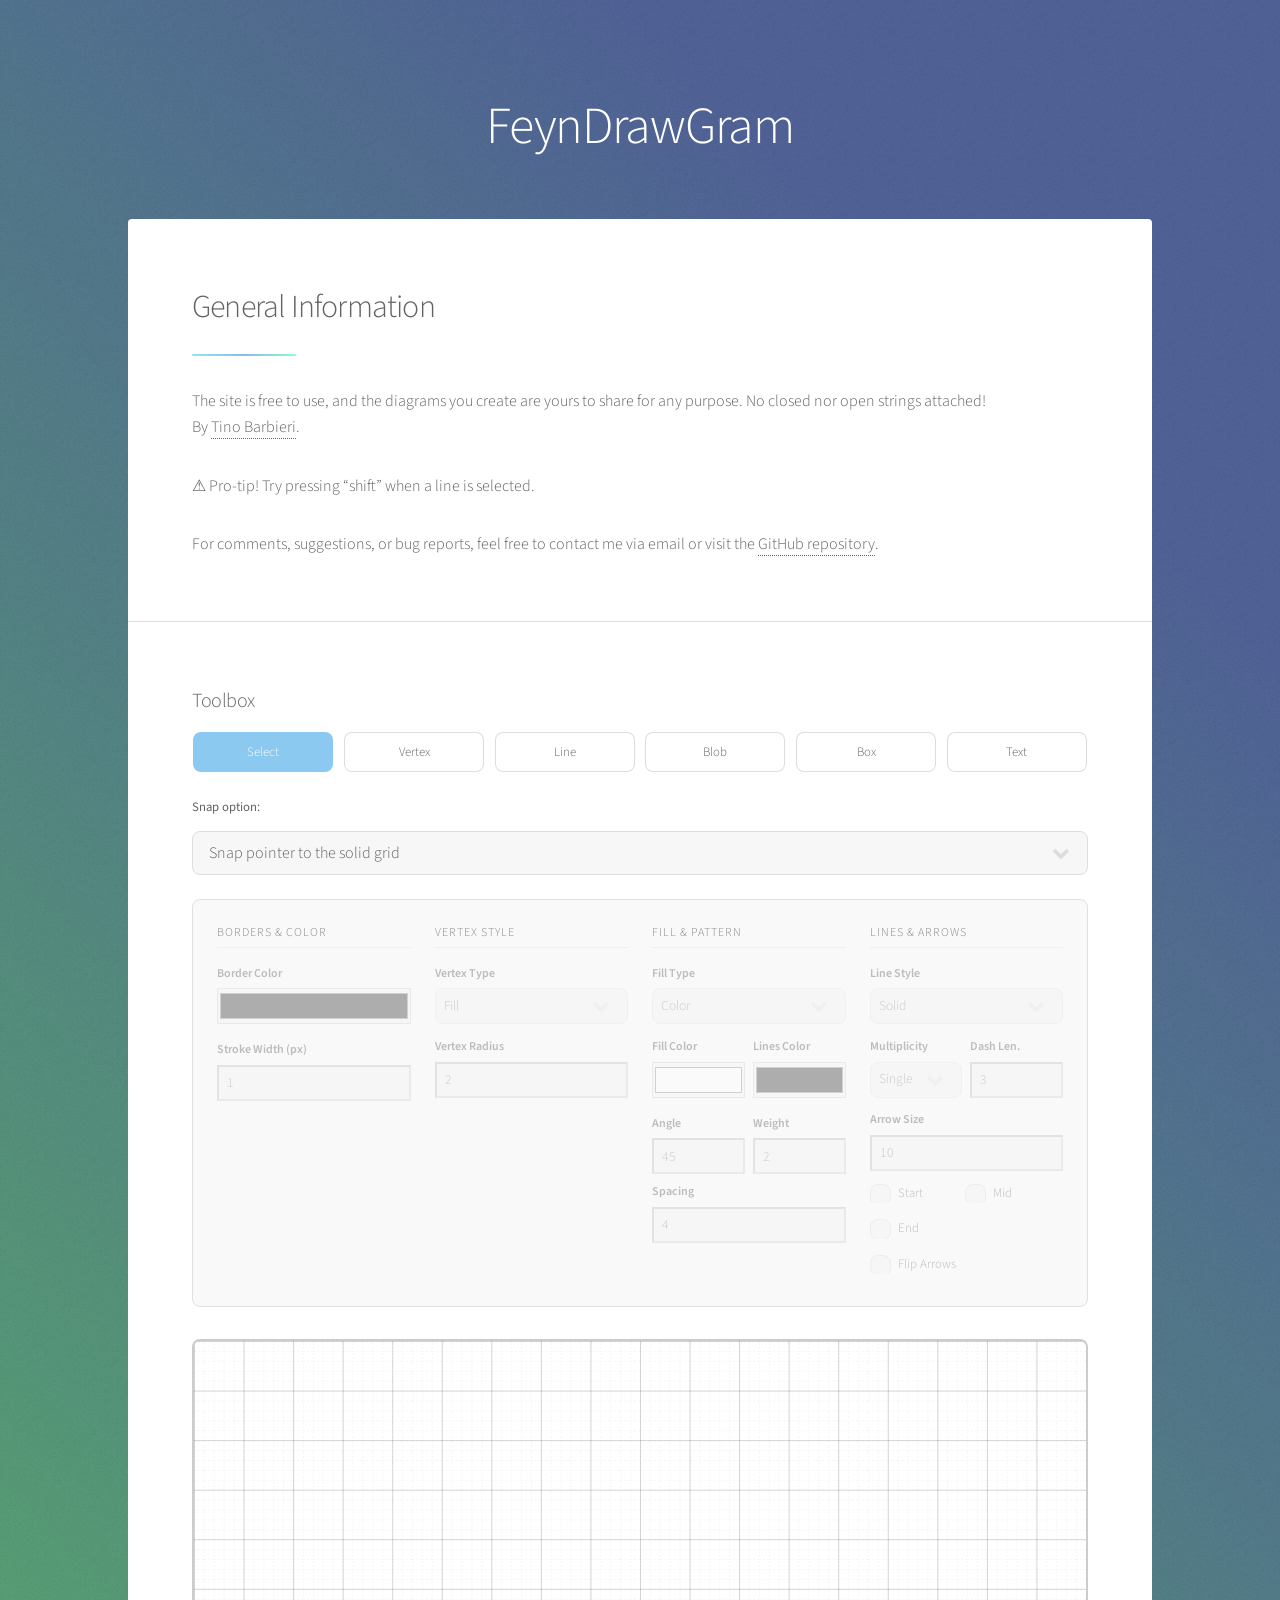
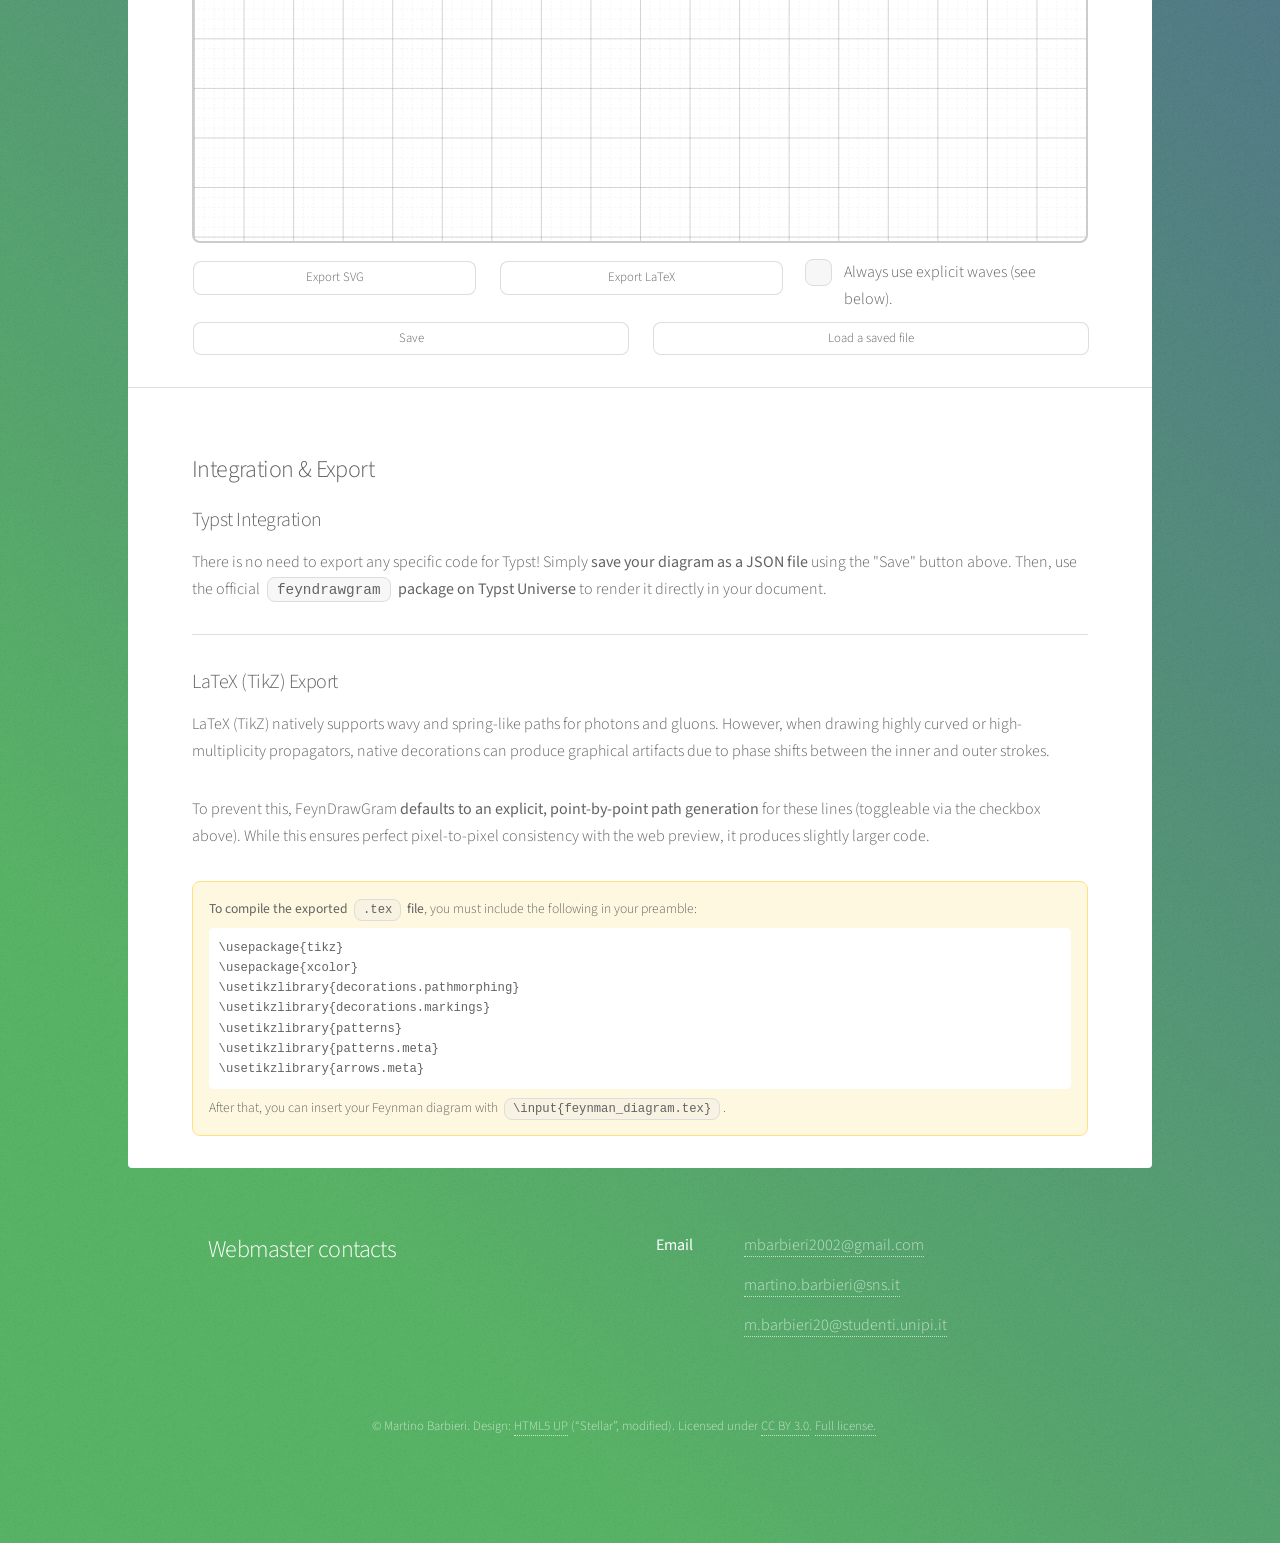
==== commit 5754319c: "update index" ====
--- a/webapp/index.html
+++ b/webapp/index.html
@@ -210,21 +210,17 @@
 
 								<div id="export-tools" style="margin-top: 1rem;">
 									<div class="row gtr-uniform">
-										<div class="col-4 col-12-xsmall">
+										<div class="col-4 col-12-small">
 											<a class="button small fit" onclick="exportSVG()">Export SVG</a>
 										</div>
-										<div class="col-4 col-12-xsmall">
-											<a class="button small fit" id="btn-export-typst" onclick="exportTypst()">Export Typst</a>
-										</div>
-										<div class="col-4 col-12-xsmall">
+										<div class="col-4 col-12-small">
 											<a class="button small fit" id="btn-export-code" onclick="exportLaTeX()">Export LaTeX</a>
 										</div>
+										<div class="col-4 col-12-small">
+											<input type="checkbox" id="prop-explicit-waves">
+											<label for="prop-explicit-waves" checked>Always use explicit waves (see below).</label>
+										</div>
 									</div>
-								</div>
-
-								<div class="fit" style="margin-top: 0.5rem;">
-									<input type="checkbox" id="prop-explicit-waves">
-									<label for="prop-explicit-waves">Always use explicit waves (see below).</label>
 								</div>
 
 								<div id="save-load-tools" style="margin-top: 0.5rem;">
@@ -240,34 +236,38 @@
 							</section>
 
 							<section class="main">
-								<h2>Export Information</h2>
-								<h3>On Typst and LaTeX exportation</h3>
-								<p>
-									LaTeX (TikZ) and Typst (CeTZ) natively support wavy and spring-like paths for photons and gluons.
-									However, when drawing highly curved or high-multiplicity propagators, native decorations can produce
-									graphical artifacts due to phase shifts between the inner and outer strokes.
-								</p>
-								<p>
-									To prevent this, FeynDrawGram automatically falls back to an explicit, point-by-point path generation
-									for the entire diagram when such complex lines are detected. While this ensures perfect pixel-to-pixel
-									consistency with the web preview, it produces larger code that takes longer to compile and is harder to edit manually. 
-									If you prefer, you can force this high-fidelity export for all diagrams by checking the
-									<strong>"Always use explicit waves"</strong> option above.
-								</p>
-								<h3>Typst dependencies</h3>
-								Work in progress...	
-								<h3>LaTeX dependencies</h3>
-								<div id="latex-deps-notice" style="margin-top: 1rem; padding: 1rem; background-color: #fff8e1; border: 1px solid #ffe082; border-radius: 0.5rem; font-size: 0.85rem;">
-										<strong>To compile the exported <code>.tex</code> file</strong>, you must include into the preable:
-										<pre style="margin: 0.5rem 0; background: #fff; padding: 0.6rem; border-radius: 0.3rem; overflow-x: auto;">\usepackage{tikz}
+									<h2>Integration & Export</h2>
+									
+									<h3>Typst Integration</h3>
+									<p>
+											There is no need to export any specific code for Typst! Simply <strong>save your diagram as a JSON file</strong> using the "Save" button above. 
+											Then, use the official <strong><code>feyndrawgram</code> package on Typst Universe</strong> to render it directly in your document.
+									</p>
+
+									<hr>
+
+									<h3>LaTeX (TikZ) Export</h3>
+									<p>
+											LaTeX (TikZ) natively supports wavy and spring-like paths for photons and gluons.
+											However, when drawing highly curved or high-multiplicity propagators, native decorations can produce
+											graphical artifacts due to phase shifts between the inner and outer strokes.
+									</p>
+									<p>
+											To prevent this, FeynDrawGram <strong>defaults to an explicit, point-by-point path generation</strong> for these lines (toggleable via the checkbox above). While this ensures perfect pixel-to-pixel
+											consistency with the web preview, it produces slightly larger code. 
+									</p>
+									
+									<div id="latex-deps-notice" style="margin-top: 1rem; padding: 1rem; background-color: #fff8e1; border: 1px solid #ffe082; border-radius: 0.5rem; font-size: 0.85rem;">
+											<strong>To compile the exported <code>.tex</code> file</strong>, you must include the following in your preamble:
+											<pre style="margin: 0.5rem 0; background: #fff; padding: 0.6rem; border-radius: 0.3rem; overflow-x: auto;">\usepackage{tikz}
 \usepackage{xcolor}
 \usetikzlibrary{decorations.pathmorphing}
 \usetikzlibrary{decorations.markings}
 \usetikzlibrary{patterns}
 \usetikzlibrary{patterns.meta}
 \usetikzlibrary{arrows.meta}</pre>
-										After that, you can import your Feynman diagram with <code>\input{feynman_diagram.tex}</code>.
-								</div>
+											After that, you can insert your Feynman diagram with <code>\input{feynman_diagram.tex}</code>.
+									</div>
 							</section>
 					</div>
 
